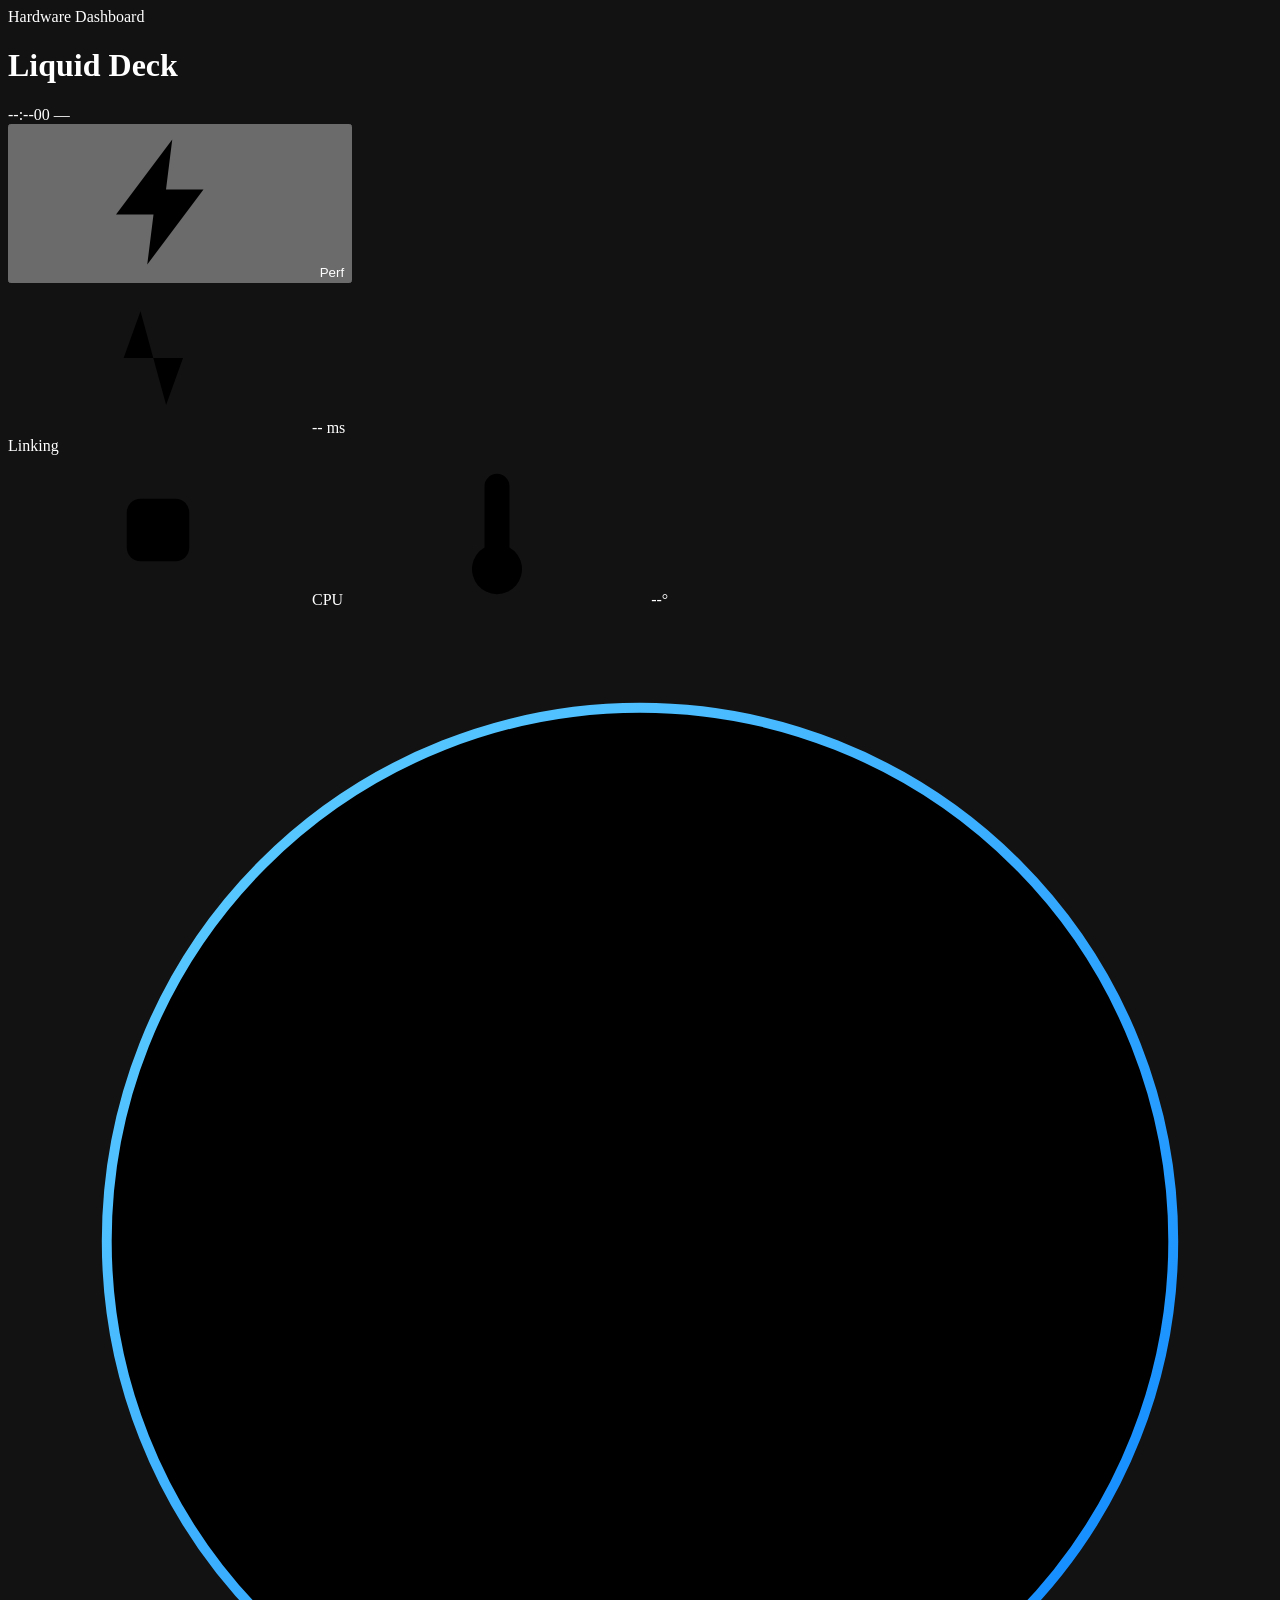
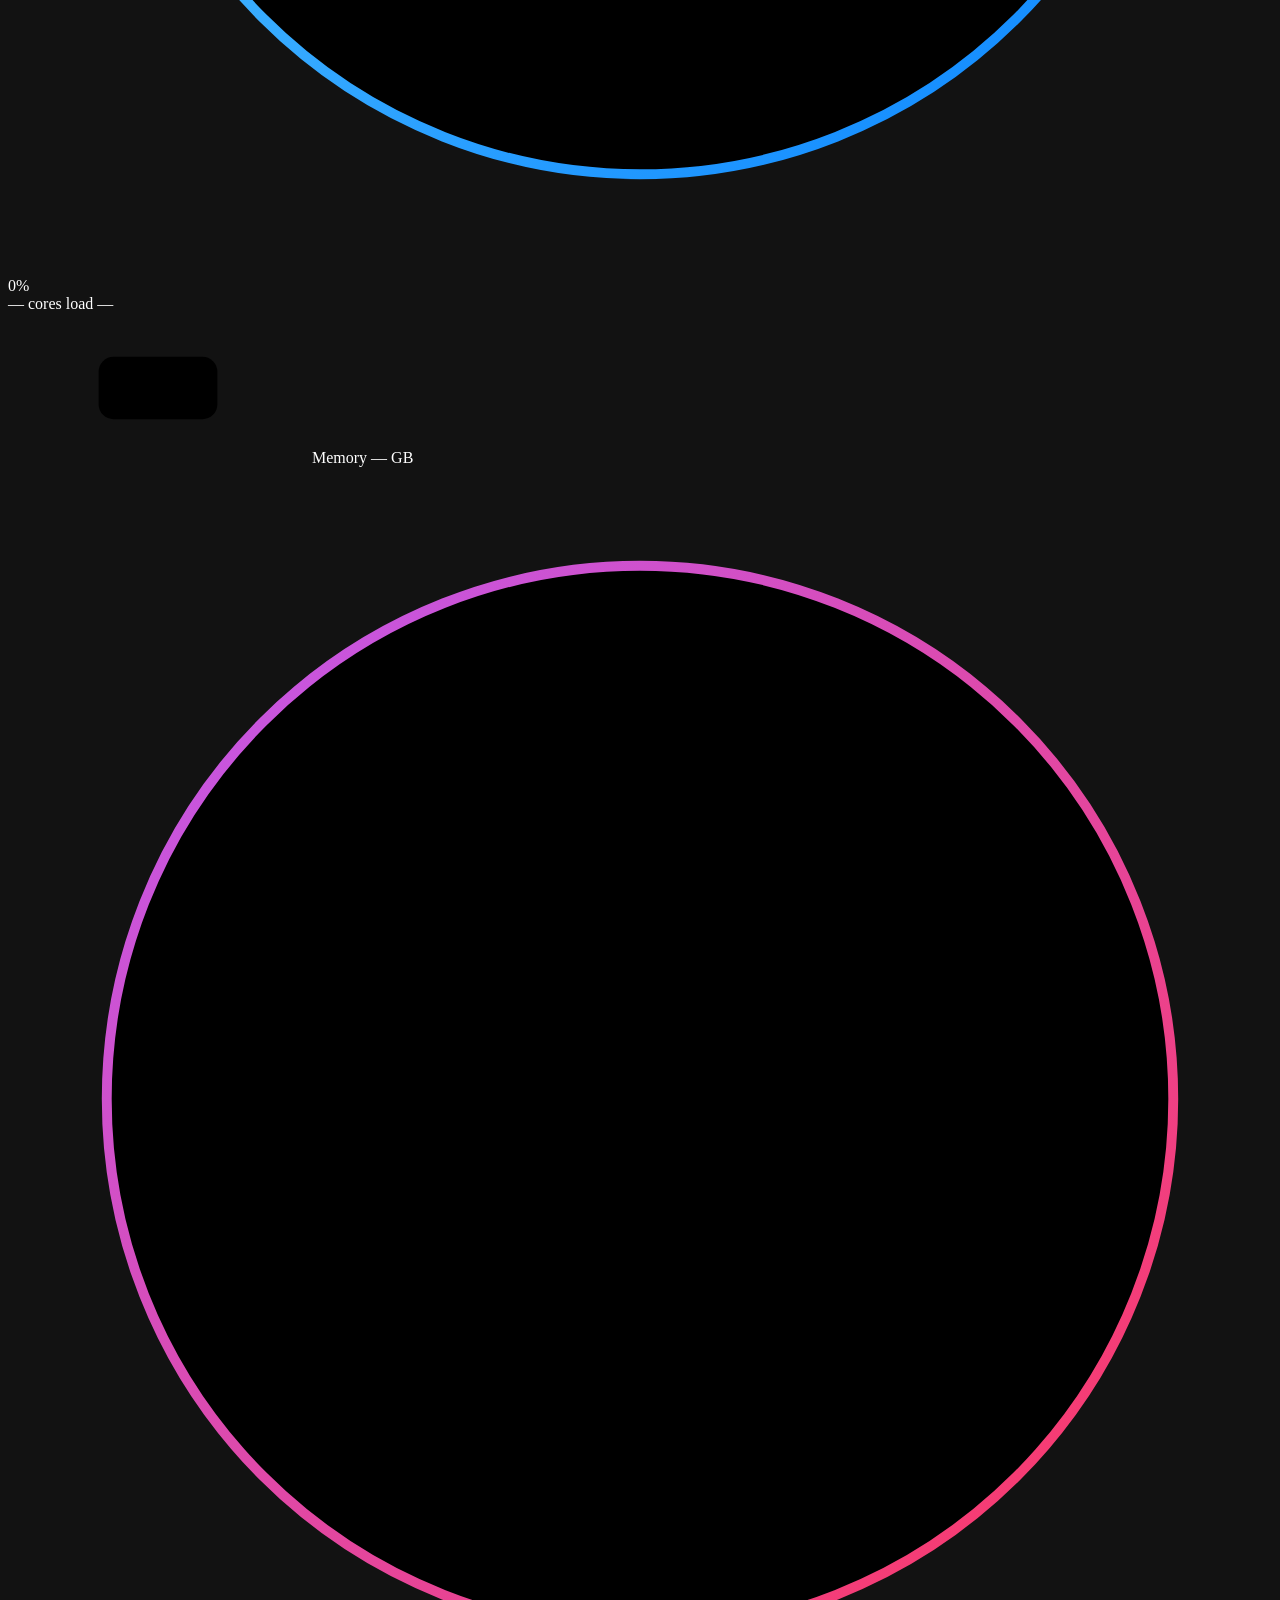
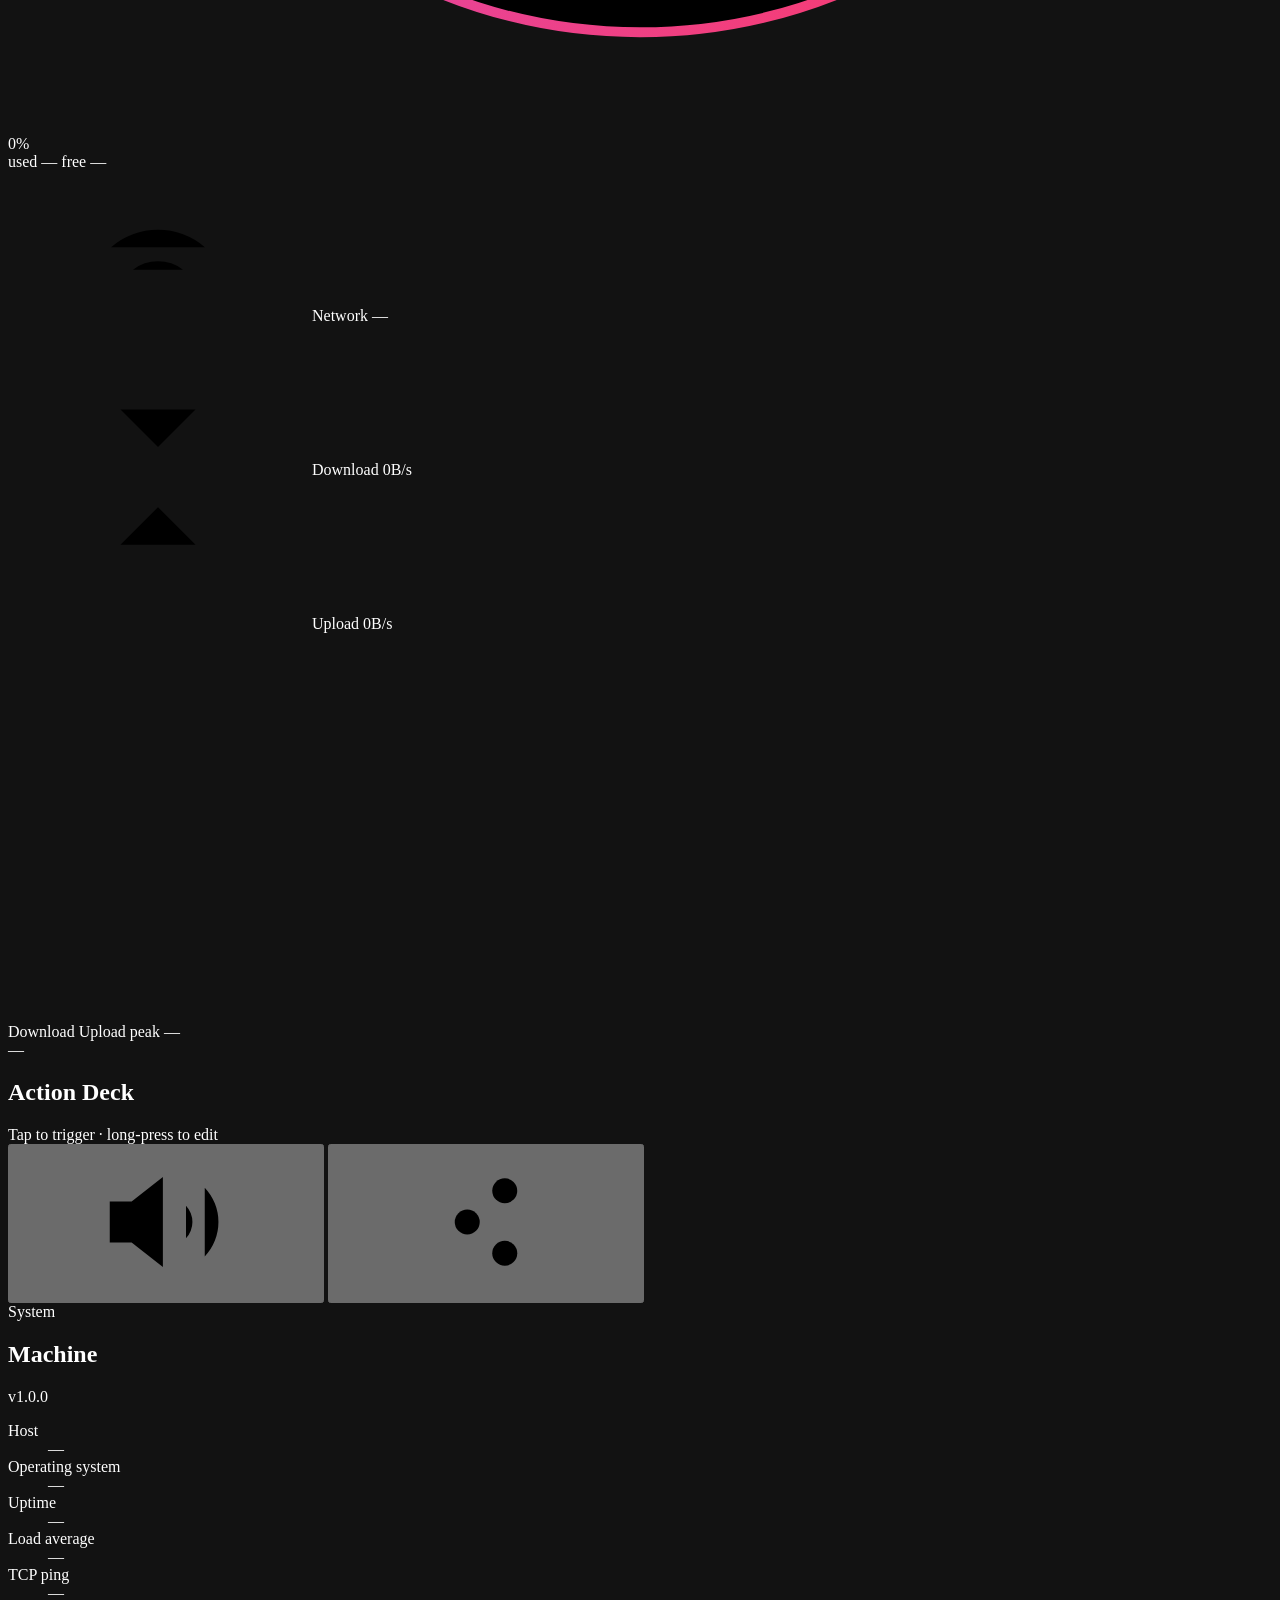
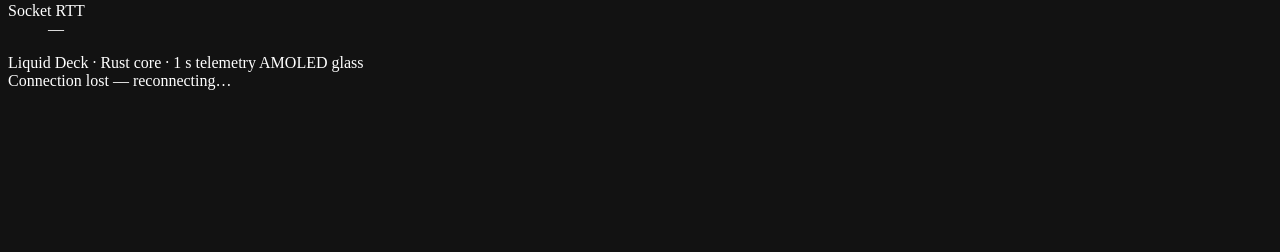
==== web/index.html @ 05895790 "perf: remove expensive backdrop blur and animations for 60fps AMOLED mode on Note 4" ====
<!doctype html>
<html lang="en" data-fx="perf">
<head>
  <meta charset="utf-8">
  <meta name="viewport" content="width=device-width, initial-scale=1, viewport-fit=cover, maximum-scale=1">
  <meta name="theme-color" content="#000000">
  <meta name="color-scheme" content="dark">
  <meta name="apple-mobile-web-app-capable" content="yes">
  <meta name="apple-mobile-web-app-status-bar-style" content="black-translucent">
  <meta name="mobile-web-app-capable" content="yes">
  <meta name="description" content="Liquid Deck — a live hardware dashboard and touch macro deck.">
  <title>Liquid Deck</title>
  <link rel="icon" href="/icon.svg" type="image/svg+xml">
  <link rel="apple-touch-icon" href="/icon-192.png">
  <link rel="manifest" href="/manifest.webmanifest">
  <link rel="stylesheet" href="/style.css">
</head>
<body>
  <div class="ambient" aria-hidden="true">
    <span class="orb orb-a"></span>
    <span class="orb orb-b"></span>
    <span class="orb orb-c"></span>
    <span class="orb orb-d"></span>
    <span class="noise"></span>
    <span class="vignette"></span>
  </div>

  <div class="app">
    <header class="topbar">
      <div class="brand">
        <span class="brand-mark" aria-hidden="true"><i></i><i></i><i></i><i></i></span>
        <span class="brand-copy">
          <span class="eyebrow" id="brandHost">Hardware Dashboard</span>
          <h1>Liquid Deck</h1>
        </span>
      </div>

      <div class="clock" aria-label="Local time">
        <span class="clock-time"><span id="clockTime">--:--</span><span class="clock-seconds" id="clockSeconds">00</span></span>
        <span class="clock-date" id="clockDate">—</span>
      </div>

      <div class="status-cluster">
        <button class="pill pill-btn" id="fxToggle" type="button" aria-pressed="true"
                aria-label="Performance mode" title="Performance mode — tap for Liquid Glass effects">
          <svg class="pill-icon" aria-hidden="true"><use href="#icon-bolt"></use></svg>
          <span class="pill-label">Perf</span>
        </button>
        <div class="pill ping-pill" id="pingPill" data-quality="unknown" title="TCP latency">
          <svg class="pill-icon" aria-hidden="true"><use href="#icon-activity"></use></svg>
          <span class="pill-value" id="pingValue">--</span>
          <span class="pill-unit">ms</span>
        </div>
        <div class="pill conn-pill" id="connPill" data-state="connecting">
          <span class="status-dot" aria-hidden="true"></span>
          <span id="connLabel">Linking</span>
        </div>
      </div>
    </header>

    <main>
      <section class="hero" aria-label="Live hardware metrics">
        <article class="card gauge-card" data-accent="cyan">
          <div class="card-head">
            <span class="card-label">
              <svg class="label-icon" aria-hidden="true"><use href="#icon-cpu"></use></svg>
              CPU
            </span>
            <span class="chip">
              <svg class="chip-icon" aria-hidden="true"><use href="#icon-thermometer"></use></svg>
              <span id="cpuTemp">--°</span>
            </span>
          </div>

          <div class="gauge">
            <svg class="ring" viewBox="0 0 128 128" role="img" aria-label="CPU usage">
              <defs>
                <linearGradient id="cpuGradient" x1="0" y1="0" x2="1" y2="1">
                  <stop offset="0" stop-color="#64d2ff"></stop>
                  <stop offset="1" stop-color="#0a84ff"></stop>
                </linearGradient>
              </defs>
              <circle class="ring-track" cx="64" cy="64" r="54"></circle>
              <circle class="ring-progress" id="cpuRing" cx="64" cy="64" r="54" stroke="url(#cpuGradient)"></circle>
            </svg>
            <span class="gauge-center">
              <span class="gauge-value" id="cpuValue">0</span><span class="gauge-unit">%</span>
            </span>
          </div>

          <div class="card-foot">
            <span id="cpuCores">— cores</span>
            <span class="foot-sep" aria-hidden="true"></span>
            <span id="cpuLoad">load —</span>
          </div>
        </article>

        <article class="card gauge-card" data-accent="violet">
          <div class="card-head">
            <span class="card-label">
              <svg class="label-icon" aria-hidden="true"><use href="#icon-memory"></use></svg>
              Memory
            </span>
            <span class="chip" id="ramTotalChip">— GB</span>
          </div>

          <div class="gauge">
            <svg class="ring" viewBox="0 0 128 128" role="img" aria-label="Memory usage">
              <defs>
                <linearGradient id="ramGradient" x1="0" y1="0" x2="1" y2="1">
                  <stop offset="0" stop-color="#bf5af2"></stop>
                  <stop offset="1" stop-color="#ff375f"></stop>
                </linearGradient>
              </defs>
              <circle class="ring-track" cx="64" cy="64" r="54"></circle>
              <circle class="ring-progress" id="ramRing" cx="64" cy="64" r="54" stroke="url(#ramGradient)"></circle>
            </svg>
            <span class="gauge-center">
              <span class="gauge-value" id="ramValue">0</span><span class="gauge-unit">%</span>
            </span>
          </div>

          <div class="card-foot">
            <span id="ramUsed">used —</span>
            <span class="foot-sep" aria-hidden="true"></span>
            <span id="ramFree">free —</span>
          </div>
        </article>

        <article class="card net-card">
          <div class="card-head">
            <span class="card-label">
              <svg class="label-icon" aria-hidden="true"><use href="#icon-wifi"></use></svg>
              Network
            </span>
            <span class="chip chip-mono" id="netIface">—</span>
          </div>

          <div class="net-grid">
            <div class="net-stat">
              <span class="net-head">
                <span class="net-arrow down" aria-hidden="true"><svg><use href="#icon-arrow-down"></use></svg></span>
                <span class="net-label">Download</span>
              </span>
              <span class="net-value"><span id="netDownValue">0</span><span class="net-unit" id="netDownUnit">B/s</span></span>
              <span class="meter"><i class="meter-fill down" id="netDownBar"></i></span>
            </div>

            <div class="net-stat">
              <span class="net-head">
                <span class="net-arrow up" aria-hidden="true"><svg><use href="#icon-arrow-up"></use></svg></span>
                <span class="net-label">Upload</span>
              </span>
              <span class="net-value"><span id="netUpValue">0</span><span class="net-unit" id="netUpUnit">B/s</span></span>
              <span class="meter"><i class="meter-fill up" id="netUpBar"></i></span>
            </div>
          </div>

          <div class="chart">
            <svg id="netChart" viewBox="0 0 360 110" preserveAspectRatio="none" aria-hidden="true">
              <defs>
                <linearGradient id="rxFill" x1="0" y1="0" x2="0" y2="1">
                  <stop offset="0" stop-color="#64d2ff" stop-opacity=".42"></stop>
                  <stop offset="1" stop-color="#64d2ff" stop-opacity="0"></stop>
                </linearGradient>
                <linearGradient id="txFill" x1="0" y1="0" x2="0" y2="1">
                  <stop offset="0" stop-color="#bf5af2" stop-opacity=".36"></stop>
                  <stop offset="1" stop-color="#bf5af2" stop-opacity="0"></stop>
                </linearGradient>
              </defs>
              <path class="area down" id="rxArea" fill="url(#rxFill)"></path>
              <path class="area up" id="txArea" fill="url(#txFill)"></path>
              <path class="line down" id="rxLine"></path>
              <path class="line up" id="txLine"></path>
            </svg>
            <div class="chart-legend">
              <span class="legend down"><i aria-hidden="true"></i>Download</span>
              <span class="legend up"><i aria-hidden="true"></i>Upload</span>
              <span class="chart-peak" id="netPeak">peak —</span>
            </div>
          </div>

          <div class="card-foot">
            <span id="netTotal">—</span>
          </div>
        </article>
      </section>

      <section class="deck-section" aria-labelledby="deckTitle">
        <div class="section-head">
          <h2 id="deckTitle">Action Deck</h2>
          <span class="section-note" id="deckNote">Tap to trigger · long-press to edit</span>
        </div>

        <div class="board-bar">
          <div class="board-tabs" id="boardTabs" role="tablist" aria-label="Boards"></div>
          <div class="board-tools">
            <button class="icon-btn" id="audioBtn" type="button" aria-label="Audio mixer" title="Audio mixer">
              <svg aria-hidden="true"><use href="#icon-speaker"></use></svg>
            </button>
            <button class="icon-btn" id="editBtn" type="button" aria-label="Customize deck" title="Customize deck">
              <svg aria-hidden="true"><use href="#icon-sliders"></use></svg>
            </button>
          </div>
        </div>

        <div class="deck" id="deck" role="tabpanel" aria-label="Action buttons"></div>
      </section>

      <section class="card system-card" aria-labelledby="systemTitle">
        <div class="system-head">
          <div>
            <span class="eyebrow">System</span>
            <h2 id="systemTitle">Machine</h2>
          </div>
          <span class="chip chip-mono" id="deckVersion">v1.0.0</span>
        </div>

        <dl class="system-grid">
          <div><dt>Host</dt><dd id="sysHost">—</dd></div>
          <div><dt>Operating system</dt><dd id="sysOs">—</dd></div>
          <div><dt>Uptime</dt><dd id="sysUptime">—</dd></div>
          <div><dt>Load average</dt><dd id="sysLoad">—</dd></div>
          <div><dt>TCP ping</dt><dd id="sysPing">—</dd></div>
          <div><dt>Socket RTT</dt><dd id="sysRtt">—</dd></div>
        </dl>
      </section>
    </main>

    <footer>
      <span>Liquid Deck · Rust core · 1 s telemetry</span>
      <span class="footer-live"><i aria-hidden="true"></i>AMOLED glass</span>
    </footer>
  </div>

  <div class="reconnect-banner" id="reconnectBanner" role="status">
    <span class="spinner" aria-hidden="true"></span>
    <span id="reconnectText">Connection lost — reconnecting…</span>
  </div>

  <div class="toast-stack" id="toasts" aria-live="polite" aria-atomic="false"></div>

  <div class="sheet" id="editorSheet" hidden>
    <div class="sheet-backdrop" data-close="editor" aria-hidden="true"></div>
    <section class="sheet-panel editor-panel" role="dialog" aria-modal="true" aria-labelledby="editorTitle">
      <header class="sheet-head">
        <div class="sheet-title">
          <span class="eyebrow">Deck configuration</span>
          <h2 id="editorTitle">Customize</h2>
        </div>
        <div class="sheet-head-actions">
          <span class="save-badge" id="dirtyBadge" hidden>Unsaved</span>
          <button class="icon-btn" id="editorClose" type="button" aria-label="Close editor">
            <svg aria-hidden="true"><use href="#icon-close"></use></svg>
          </button>
        </div>
      </header>

      <nav class="sheet-tabs" id="editorTabs" aria-label="Editor sections">
        <button type="button" data-editor-tab="boards">Boards</button>
        <button type="button" data-editor-tab="buttons">Buttons</button>
        <button type="button" data-editor-tab="integrations">Integrations</button>
        <button type="button" data-editor-tab="json">JSON</button>
      </nav>

      <div class="sheet-body" id="editorBody"></div>

      <footer class="sheet-foot">
        <button class="btn btn-danger-ghost" type="button" id="editorReset">Reset deck</button>
        <span class="sheet-foot-spacer"></span>
        <button class="btn btn-ghost" type="button" id="editorCancel">Cancel</button>
        <button class="btn btn-primary" type="button" id="editorSave">Save deck</button>
      </footer>
    </section>
  </div>

  <div class="sheet" id="audioSheet" hidden>
    <div class="sheet-backdrop" data-close="audio" aria-hidden="true"></div>
    <section class="sheet-panel audio-panel" role="dialog" aria-modal="true" aria-labelledby="audioTitle">
      <header class="sheet-head">
        <div class="sheet-title">
          <span class="eyebrow">System audio</span>
          <h2 id="audioTitle">Mixer</h2>
        </div>
        <div class="sheet-head-actions">
          <button class="icon-btn" id="audioRefresh" type="button" aria-label="Refresh audio devices">
            <svg aria-hidden="true"><use href="#icon-refresh"></use></svg>
          </button>
          <button class="icon-btn" id="audioClose" type="button" aria-label="Close mixer">
            <svg aria-hidden="true"><use href="#icon-close"></use></svg>
          </button>
        </div>
      </header>
      <div class="sheet-body" id="audioBody"></div>
    </section>
  </div>

  <div class="lock" id="lock" hidden>
    <form class="lock-panel" id="lockForm">
      <span class="lock-mark" aria-hidden="true"><svg><use href="#icon-lock"></use></svg></span>
      <h2>Deck locked</h2>
      <p>Enter the access token printed by the Liquid Deck server.</p>
      <label class="sr-only" for="tokenInput">Access token</label>
      <input id="tokenInput" name="token" type="password" placeholder="Access token"
             autocomplete="current-password" spellcheck="false" autocapitalize="off">
      <button class="lock-submit" type="submit">Unlock deck</button>
      <p class="lock-error" id="lockError" role="alert" hidden></p>
    </form>
  </div>

  <svg class="sprite" aria-hidden="true" focusable="false" xmlns="http://www.w3.org/2000/svg">
    <symbol id="icon-cpu" viewBox="0 0 24 24">
      <rect x="7" y="7" width="10" height="10" rx="2.2"></rect>
      <path d="M9 2.5v3M15 2.5v3M9 18.5v3M15 18.5v3M2.5 9h3M2.5 15h3M18.5 9h3M18.5 15h3"></path>
    </symbol>
    <symbol id="icon-memory" viewBox="0 0 24 24">
      <rect x="2.5" y="7" width="19" height="10" rx="2.4"></rect>
      <path d="M7 10.5v3M11 10.5v3M15 10.5v3M19 10.5v3M7 17v3M12 17v3M17 17v3"></path>
    </symbol>
    <symbol id="icon-thermometer" viewBox="0 0 24 24">
      <path d="M14 14.8V5a2 2 0 1 0-4 0v9.8a4 4 0 1 0 4 0Z"></path>
      <path d="M12 9v6.2"></path>
    </symbol>
    <symbol id="icon-arrow-down" viewBox="0 0 24 24"><path d="M12 4v15M6 13.5l6 6 6-6"></path></symbol>
    <symbol id="icon-arrow-up" viewBox="0 0 24 24"><path d="M12 20V5M6 10.5l6-6 6 6"></path></symbol>
    <symbol id="icon-activity" viewBox="0 0 24 24"><path d="M2.5 12h4l2.7-7.5 4.1 15 2.7-7.5h5.5"></path></symbol>
    <symbol id="icon-wifi" viewBox="0 0 24 24">
      <path d="M4.5 12.2a11.5 11.5 0 0 1 15 0M8 15.8a6.5 6.5 0 0 1 8 0M12 19.8h.01"></path>
    </symbol>
    <symbol id="icon-mic-off" viewBox="0 0 24 24">
      <path d="M9 9v3a3 3 0 0 0 4.6 2.6M15 9.3V5a3 3 0 0 0-5.7-1.3"></path>
      <path d="M17.5 16.9A7 7 0 0 1 5 12v-2M12 19v3M8.5 22h7M2.5 2.5l19 19"></path>
    </symbol>
    <symbol id="icon-headphones-off" viewBox="0 0 24 24">
      <path d="M3.5 14h2.8a2 2 0 0 1 2 2v3a2 2 0 0 1-2 2H5.5a2 2 0 0 1-2-2v-7a8.5 8.5 0 0 1 17 0v7a2 2 0 0 1-2 2h-.8a2 2 0 0 1-2-2v-3a2 2 0 0 1 2-2h2.8"></path>
      <path d="M2.5 2.5l19 19"></path>
    </symbol>
    <symbol id="icon-play" viewBox="0 0 24 24"><path d="M7.5 4.2v15.6L20 12 7.5 4.2Z" fill="currentColor" stroke="none"></path></symbol>
    <symbol id="icon-pause" viewBox="0 0 24 24">
      <rect x="6" y="4" width="4.2" height="16" rx="1.4" fill="currentColor" stroke="none"></rect>
      <rect x="13.8" y="4" width="4.2" height="16" rx="1.4" fill="currentColor" stroke="none"></rect>
    </symbol>
    <symbol id="icon-next" viewBox="0 0 24 24">
      <path d="M5 4.5v15L15 12 5 4.5Z" fill="currentColor" stroke="none"></path>
      <path d="M19 4v16"></path>
    </symbol>
    <symbol id="icon-volume-down" viewBox="0 0 24 24">
      <path d="M11.5 4.8 6.5 8.7H3v6.6h3.5l5 3.9V4.8Z"></path>
      <path d="M15.2 9.4a3.8 3.8 0 0 1 0 5.2"></path>
    </symbol>
    <symbol id="icon-volume-up" viewBox="0 0 24 24">
      <path d="M11.5 4.8 6.5 8.7H3v6.6h3.5l5 3.9V4.8Z"></path>
      <path d="M15.2 9.4a3.8 3.8 0 0 1 0 5.2M18.2 6.5a8 8 0 0 1 0 11"></path>
    </symbol>
    <symbol id="icon-terminal" viewBox="0 0 24 24">
      <rect x="3" y="4" width="18" height="16" rx="3"></rect>
      <path d="m7 9 3 3-3 3M13 15.2h4"></path>
    </symbol>
    <symbol id="icon-gamepad" viewBox="0 0 24 24">
      <path d="M6.2 7.5h11.6a4 4 0 0 1 3.8 5.3l-1.2 3.8a3.2 3.2 0 0 1-5.4 1.2l-1.4-1.6H9.4L8 17.8a3.2 3.2 0 0 1-5.4-1.2l-1.2-3.8a4 4 0 0 1 3.8-5.3Z"></path>
      <path d="M8 10.3v3M6.5 11.8h3M15.6 11.2h.01M18 13h.01"></path>
    </symbol>
    <symbol id="icon-mic" viewBox="0 0 24 24">
      <rect x="9" y="2.5" width="6" height="11" rx="3"></rect>
      <path d="M5.5 11.5V12a6.5 6.5 0 0 0 13 0v-.5M12 18.5V22M8.5 22h7"></path>
    </symbol>
    <symbol id="icon-headphones" viewBox="0 0 24 24">
      <path d="M3.5 14h2.8a2 2 0 0 1 2 2v3a2 2 0 0 1-2 2H5.5a2 2 0 0 1-2-2v-7a8.5 8.5 0 0 1 17 0v7a2 2 0 0 1-2 2h-.8a2 2 0 0 1-2-2v-3a2 2 0 0 1 2-2h2.8"></path>
    </symbol>
    <symbol id="icon-volume-x" viewBox="0 0 24 24">
      <path d="M11.5 4.8 6.5 8.7H3v6.6h3.5l5 3.9V4.8Z"></path>
      <path d="m16 9.5 5 5M21 9.5l-5 5"></path>
    </symbol>
    <symbol id="icon-speaker" viewBox="0 0 24 24">
      <path d="M11.5 4.8 6.5 8.7H3v6.6h3.5l5 3.9V4.8Z"></path>
      <path d="M15.2 9.4a3.8 3.8 0 0 1 0 5.2M18.2 6.5a8 8 0 0 1 0 11"></path>
    </symbol>
    <symbol id="icon-record" viewBox="0 0 24 24">
      <circle cx="12" cy="12" r="7.5"></circle>
      <circle cx="12" cy="12" r="3.2" fill="currentColor" stroke="none"></circle>
    </symbol>
    <symbol id="icon-stream" viewBox="0 0 24 24">
      <circle cx="12" cy="12" r="2.4"></circle>
      <path d="M7.4 7.4a6.5 6.5 0 0 0 0 9.2M16.6 7.4a6.5 6.5 0 0 1 0 9.2M4.2 4.2a11 11 0 0 0 0 15.6M19.8 4.2a11 11 0 0 1 0 15.6"></path>
    </symbol>
    <symbol id="icon-camera" viewBox="0 0 24 24">
      <rect x="3" y="6.5" width="13" height="11" rx="3"></rect>
      <path d="m16 11 5-3v8l-5-3"></path>
    </symbol>
    <symbol id="icon-folder" viewBox="0 0 24 24">
      <path d="M3 7.5A2.5 2.5 0 0 1 5.5 5H9l2 2.5h7.5A2.5 2.5 0 0 1 21 10v7.5A2.5 2.5 0 0 1 18.5 20h-13A2.5 2.5 0 0 1 3 17.5Z"></path>
    </symbol>
    <symbol id="icon-globe" viewBox="0 0 24 24">
      <circle cx="12" cy="12" r="8.5"></circle>
      <path d="M3.8 9.5h16.4M3.8 14.5h16.4M12 3.5c2.4 2.4 3.5 5.3 3.5 8.5S14.4 18.1 12 20.5C9.6 18.1 8.5 15.2 8.5 12S9.6 5.9 12 3.5Z"></path>
    </symbol>
    <symbol id="icon-chat" viewBox="0 0 24 24">
      <path d="M20.5 11.5a8 8 0 0 1-8.2 8 9 9 0 0 1-3.6-.7L4 20.5l1.6-4.4a8 8 0 1 1 14.9-4.6Z"></path>
      <path d="M8.5 11.5h.01M12 11.5h.01M15.5 11.5h.01"></path>
    </symbol>
    <symbol id="icon-music" viewBox="0 0 24 24">
      <path d="M9 18V5.5l10-2v12"></path>
      <circle cx="6.5" cy="18" r="2.5"></circle>
      <circle cx="16.5" cy="15.5" r="2.5"></circle>
    </symbol>
    <symbol id="icon-previous" viewBox="0 0 24 24">
      <path d="M19 4.5v15L9 12l10-7.5Z" fill="currentColor" stroke="none"></path>
      <path d="M5 4v16"></path>
    </symbol>
    <symbol id="icon-code" viewBox="0 0 24 24">
      <path d="m8 8-4 4 4 4M16 8l4 4-4 4M13.5 5l-3 14"></path>
    </symbol>
    <symbol id="icon-grid" viewBox="0 0 24 24">
      <rect x="3.5" y="3.5" width="7" height="7" rx="2"></rect>
      <rect x="13.5" y="3.5" width="7" height="7" rx="2"></rect>
      <rect x="3.5" y="13.5" width="7" height="7" rx="2"></rect>
      <rect x="13.5" y="13.5" width="7" height="7" rx="2"></rect>
    </symbol>
    <symbol id="icon-sliders" viewBox="0 0 24 24">
      <path d="M4 7h9M17 7h3M4 12h3M11 12h9M4 17h9M17 17h3"></path>
      <circle cx="15" cy="7" r="2"></circle>
      <circle cx="9" cy="12" r="2"></circle>
      <circle cx="15" cy="17" r="2"></circle>
    </symbol>
    <symbol id="icon-settings" viewBox="0 0 24 24">
      <circle cx="12" cy="12" r="3.2"></circle>
      <path d="M12 2.8v3M12 18.2v3M4.5 7.2l2.6 1.5M16.9 15.3l2.6 1.5M4.5 16.8l2.6-1.5M16.9 8.7l2.6-1.5"></path>
    </symbol>
    <symbol id="icon-sound" viewBox="0 0 24 24">
      <path d="M3 12h2.2l1.8-5.5 2.7 11 2.3-8 1.7 2.5H21"></path>
    </symbol>
    <symbol id="icon-obs" viewBox="0 0 24 24">
      <rect x="3" y="5.5" width="13.5" height="13" rx="3.2"></rect>
      <path d="m16.5 10.5 4.5-2.5v8l-4.5-2.5M8 9.5h4"></path>
    </symbol>
    <symbol id="icon-github" viewBox="0 0 24 24">
      <path d="M9.5 20c-4.5 1.5-4.5-2.6-6.5-3.1m13 6v-4.2c0-1.2.1-1.7-.6-2.4 3.2-.4 6.3-1.6 6.3-6.9a5.4 5.4 0 0 0-1.5-3.8 5 5 0 0 0-.1-3.8s-1.2-.4-4 1.5a13.8 13.8 0 0 0-7.2 0C6.1 1.4 4.9 1.8 4.9 1.8a5 5 0 0 0-.1 3.8A5.4 5.4 0 0 0 3.3 9.4c0 5.3 3.1 6.5 6.3 6.9-.5.5-.6 1.2-.6 2.4V22"></path>
    </symbol>
    <symbol id="icon-book" viewBox="0 0 24 24">
      <path d="M4 5.5A2.5 2.5 0 0 1 6.5 3H20v18H6.5A2.5 2.5 0 0 1 4 18.5Z"></path>
      <path d="M4 17h16M8 7h8M8 10.5h6"></path>
    </symbol>
    <symbol id="icon-arrow-left" viewBox="0 0 24 24"><path d="M19 12H5M11 6l-6 6 6 6"></path></symbol>
    <symbol id="icon-plus" viewBox="0 0 24 24"><path d="M12 5v14M5 12h14"></path></symbol>
    <symbol id="icon-trash" viewBox="0 0 24 24">
      <path d="M4 6.5h16M9.5 6.5V4h5v2.5M6.5 6.5l.9 14h9.2l.9-14M10 10.5v6M14 10.5v6"></path>
    </symbol>
    <symbol id="icon-edit" viewBox="0 0 24 24">
      <path d="M4 20h4.5L20 8.5a2.1 2.1 0 0 0-3-3L5.5 17 4 20Z"></path>
      <path d="m14.5 7 3 3"></path>
    </symbol>
    <symbol id="icon-copy" viewBox="0 0 24 24">
      <rect x="8.5" y="8.5" width="12" height="12" rx="3"></rect>
      <path d="M15.5 8.5v-2a3 3 0 0 0-3-3h-6a3 3 0 0 0-3 3v6a3 3 0 0 0 3 3h2"></path>
    </symbol>
    <symbol id="icon-refresh" viewBox="0 0 24 24">
      <path d="M20 11.5a8 8 0 1 0-.8 4.5M20 5v6.5h-6.5"></path>
    </symbol>
    <symbol id="icon-play-circle" viewBox="0 0 24 24">
      <circle cx="12" cy="12" r="8.5"></circle>
      <path d="M10 8.5v7l6-3.5-6-3.5Z" fill="currentColor" stroke="none"></path>
    </symbol>
    <symbol id="icon-lock" viewBox="0 0 24 24">
      <rect x="4" y="10" width="16" height="11" rx="3"></rect>
      <path d="M8 10V7a4 4 0 0 1 8 0v3M12 15v2"></path>
    </symbol>
    <symbol id="icon-bolt" viewBox="0 0 24 24"><path d="M13 2 4 14h6l-1 8 9-12h-6l1-8Z"></path></symbol>
    <symbol id="icon-check" viewBox="0 0 24 24"><path d="m4 12.5 5 5L20 6.5"></path></symbol>
    <symbol id="icon-alert" viewBox="0 0 24 24">
      <path d="M12 3 2.5 20.5h19L12 3Z"></path>
      <path d="M12 9v5M12 17.5h.01"></path>
    </symbol>
    <symbol id="icon-close" viewBox="0 0 24 24"><path d="m5 5 14 14M19 5 5 19"></path></symbol>
  </svg>

  <script src="/app.js" defer></script>
</body>
</html>
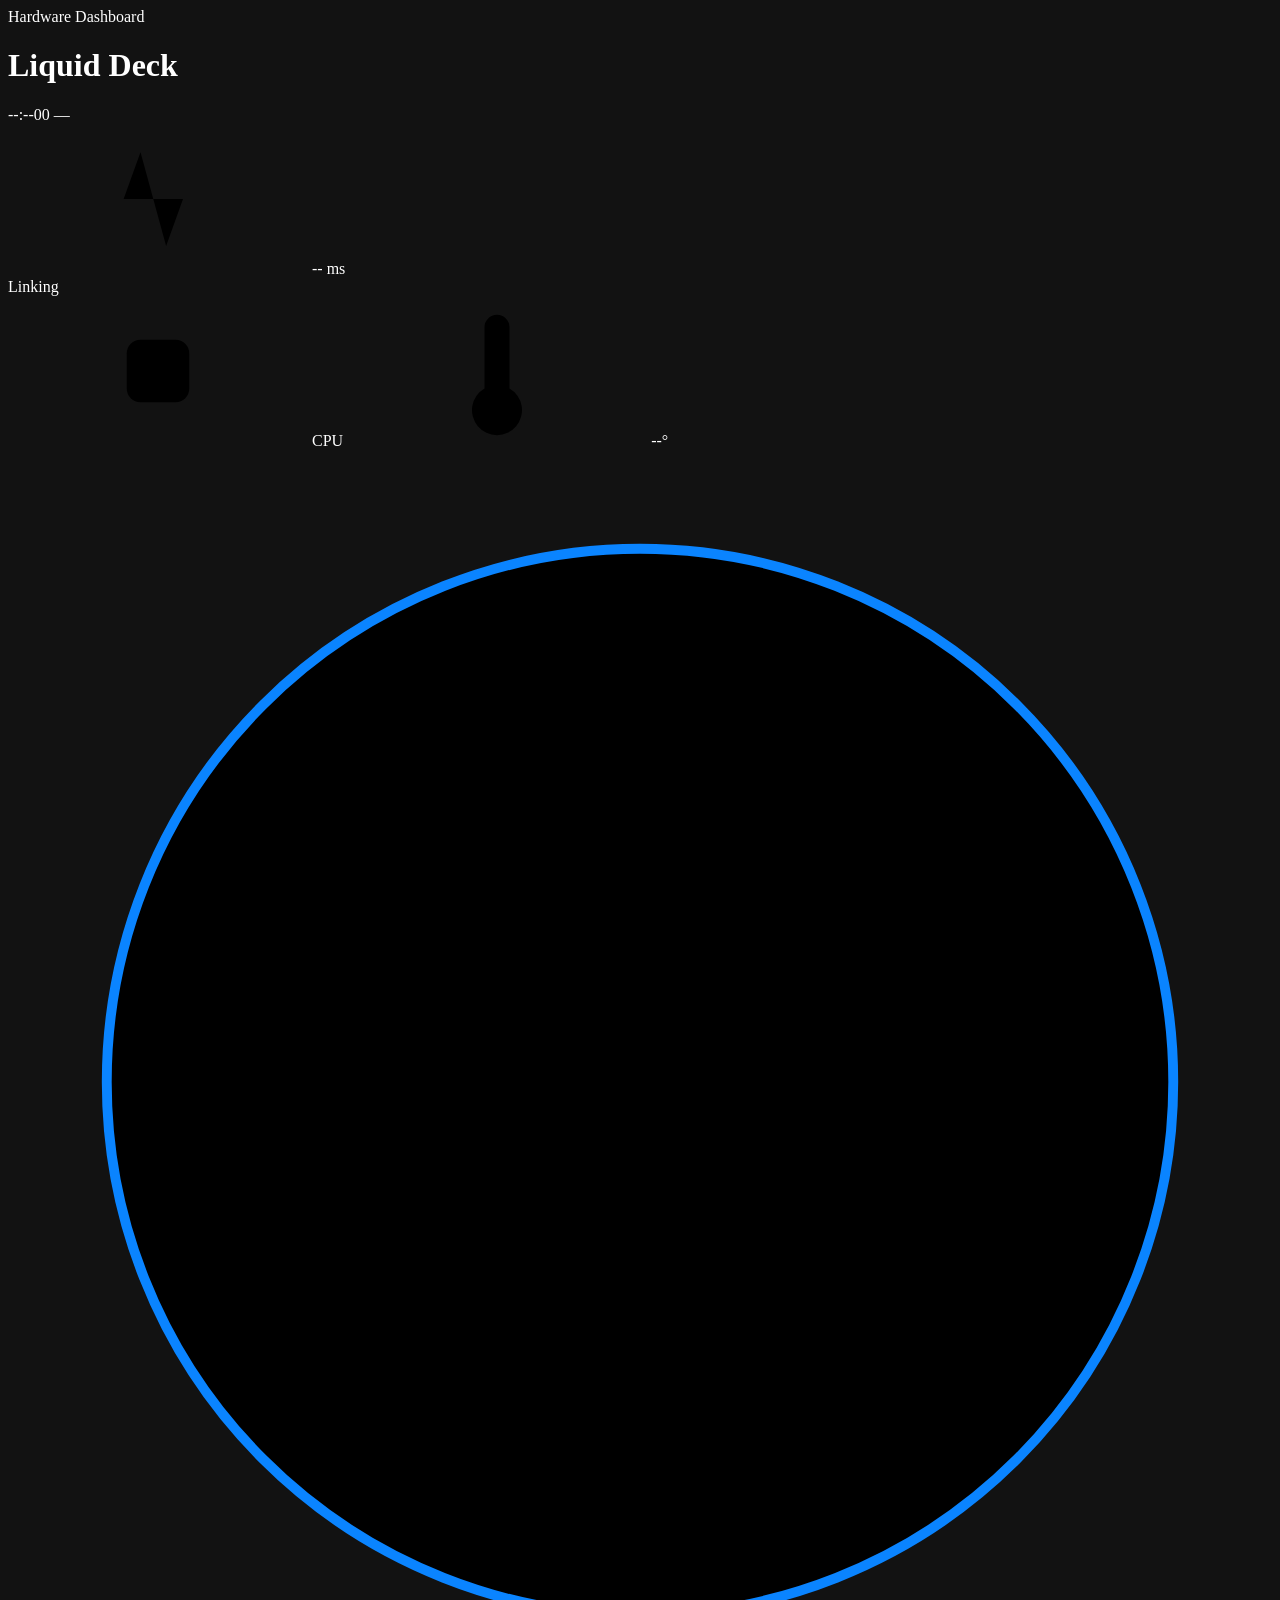
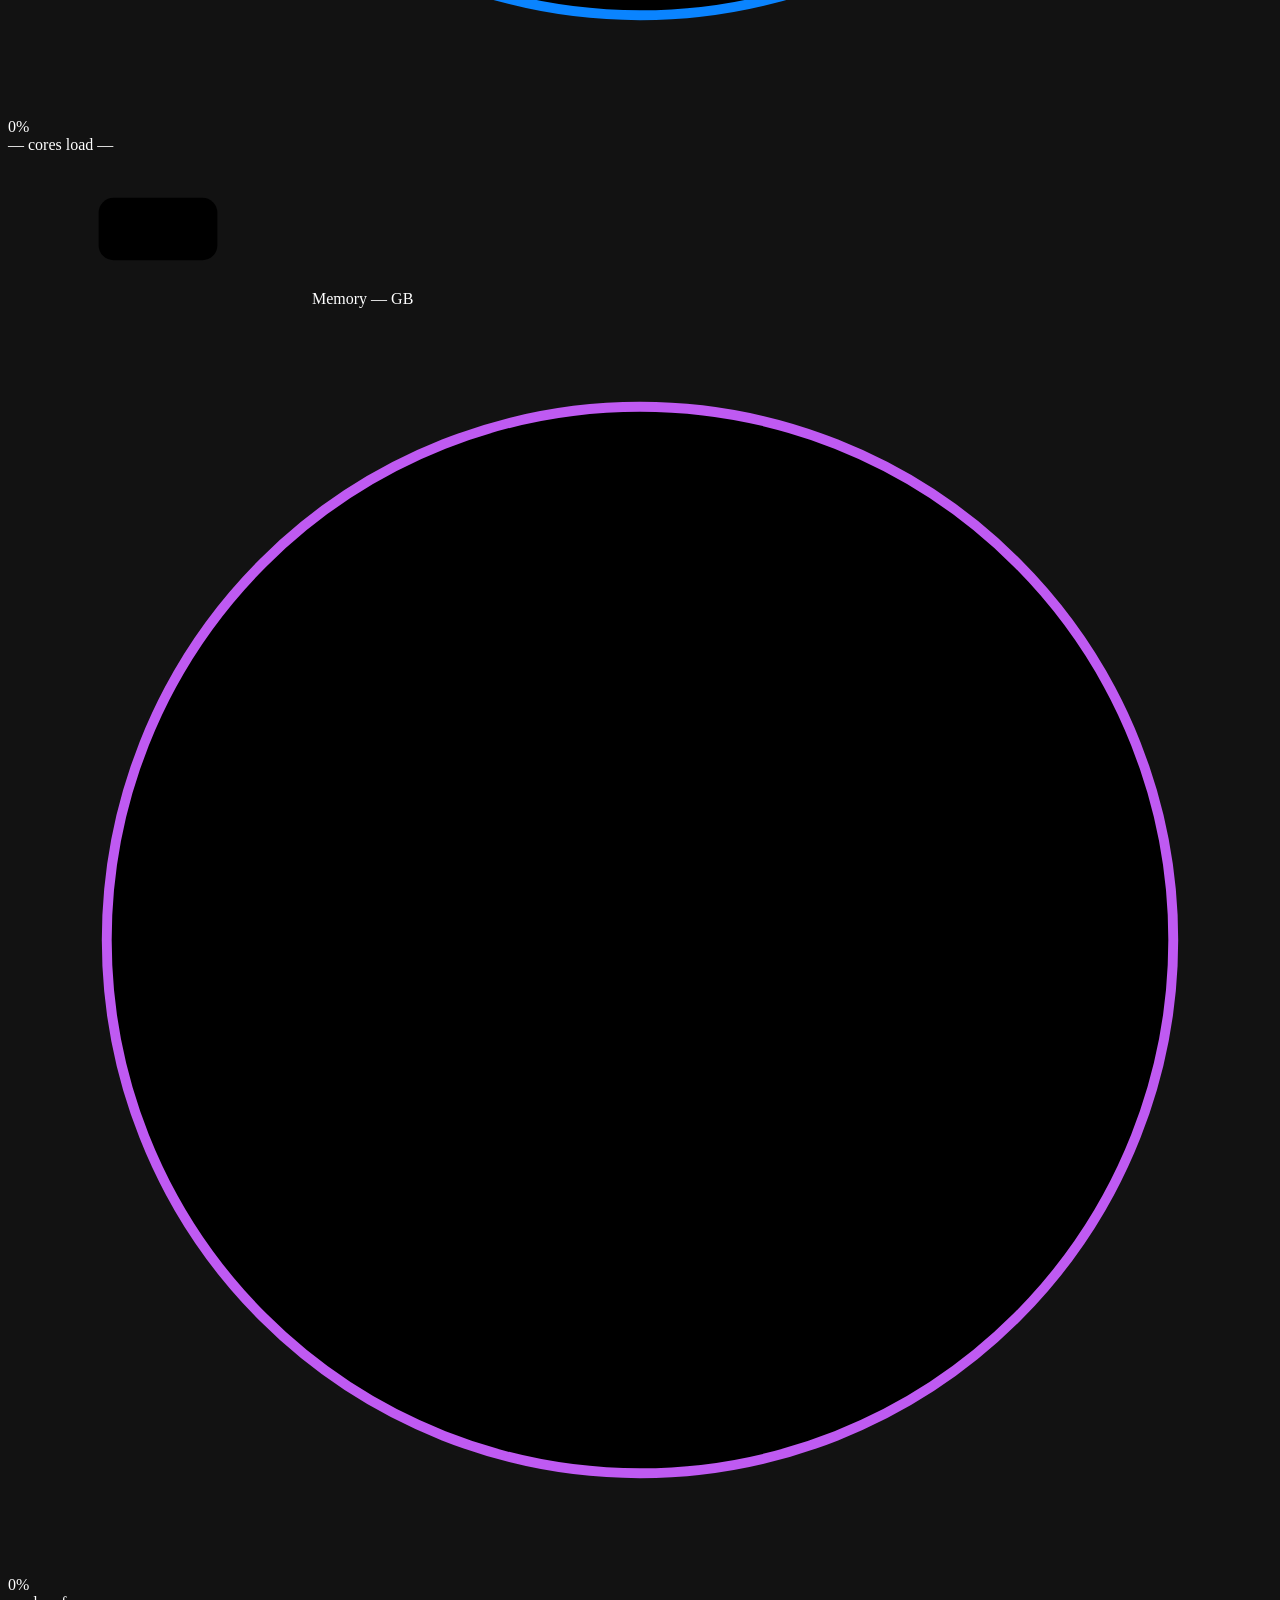
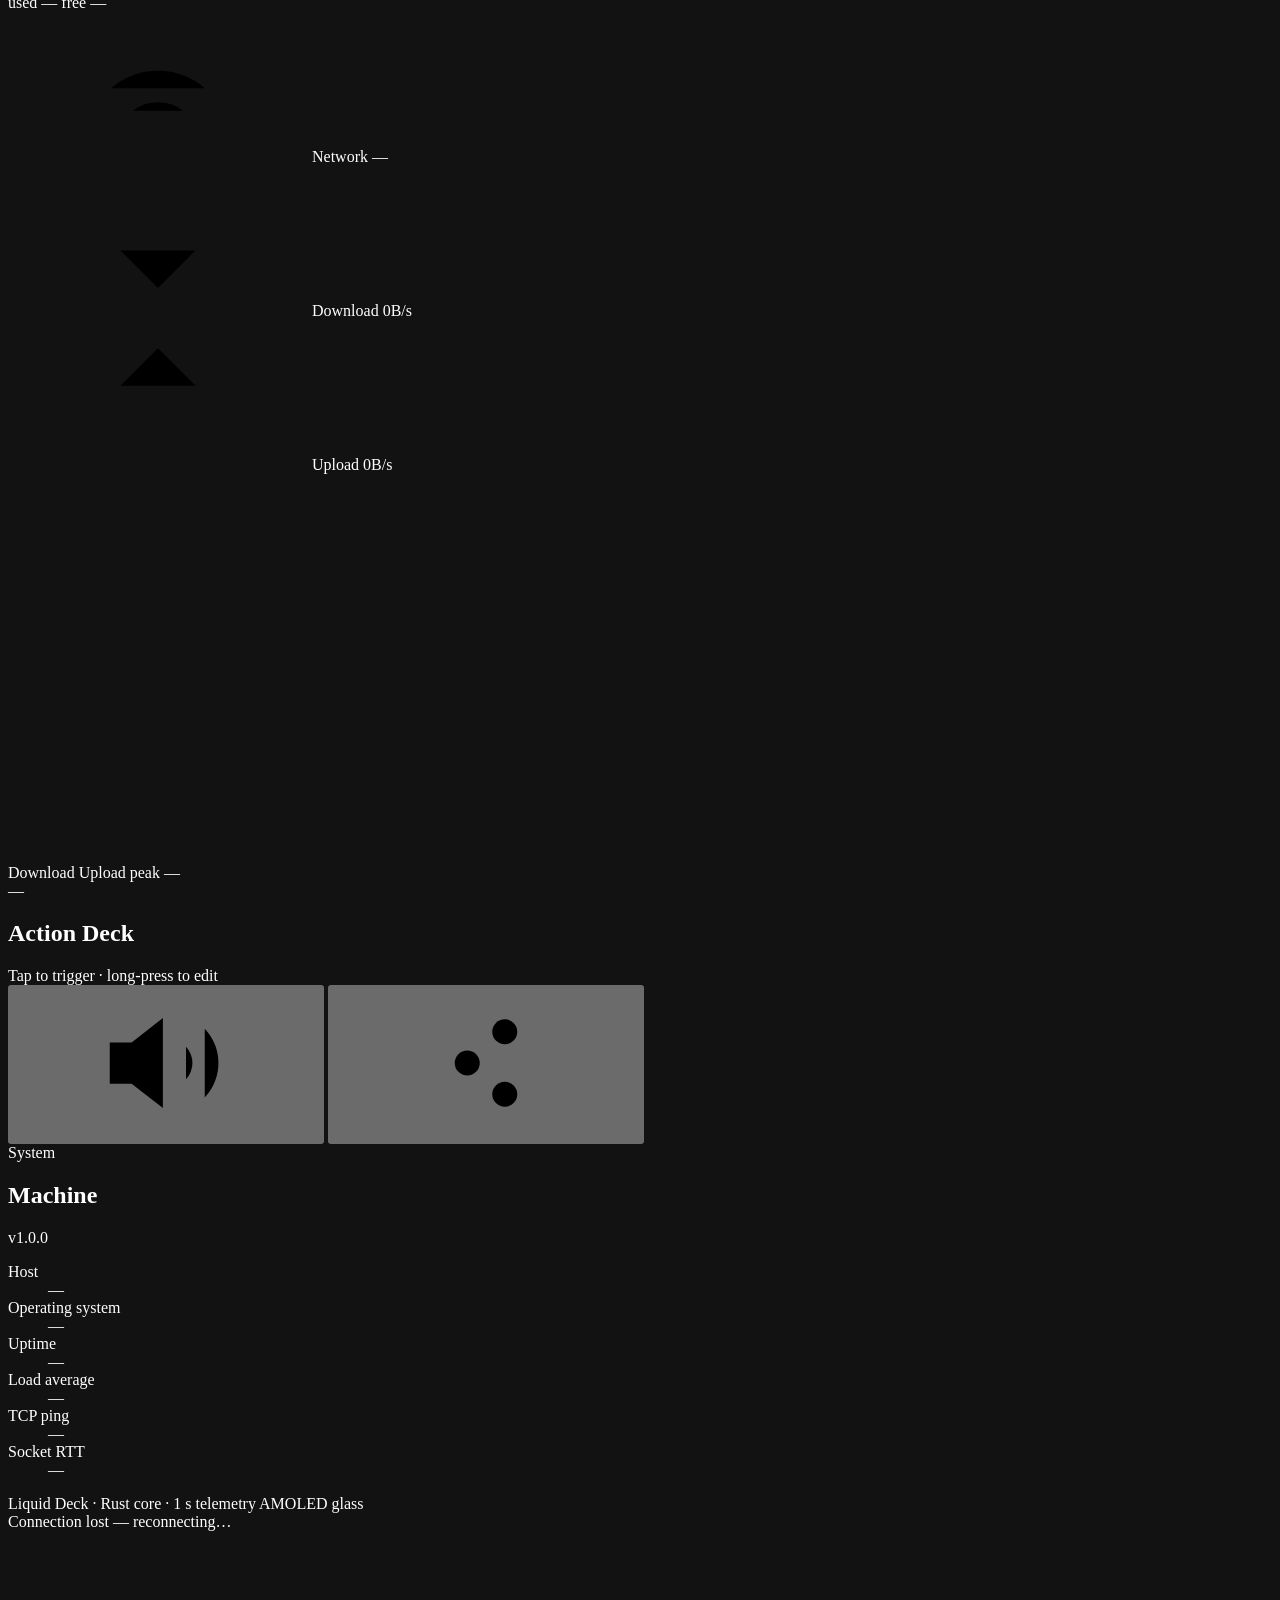
==== commit 816dc470: "perf: complete ultra-low-power flat AMOLED overhaul with zero gradients and 2s sampling" ====
--- a/web/index.html
+++ b/web/index.html
@@ -1,5 +1,5 @@
 <!doctype html>
-<html lang="en" data-fx="perf">
+<html lang="en">
 <head>
   <meta charset="utf-8">
   <meta name="viewport" content="width=device-width, initial-scale=1, viewport-fit=cover, maximum-scale=1">
@@ -16,15 +16,6 @@
   <link rel="stylesheet" href="/style.css">
 </head>
 <body>
-  <div class="ambient" aria-hidden="true">
-    <span class="orb orb-a"></span>
-    <span class="orb orb-b"></span>
-    <span class="orb orb-c"></span>
-    <span class="orb orb-d"></span>
-    <span class="noise"></span>
-    <span class="vignette"></span>
-  </div>
-
   <div class="app">
     <header class="topbar">
       <div class="brand">
@@ -41,11 +32,6 @@
       </div>
 
       <div class="status-cluster">
-        <button class="pill pill-btn" id="fxToggle" type="button" aria-pressed="true"
-                aria-label="Performance mode" title="Performance mode — tap for Liquid Glass effects">
-          <svg class="pill-icon" aria-hidden="true"><use href="#icon-bolt"></use></svg>
-          <span class="pill-label">Perf</span>
-        </button>
         <div class="pill ping-pill" id="pingPill" data-quality="unknown" title="TCP latency">
           <svg class="pill-icon" aria-hidden="true"><use href="#icon-activity"></use></svg>
           <span class="pill-value" id="pingValue">--</span>
@@ -74,14 +60,8 @@
 
           <div class="gauge">
             <svg class="ring" viewBox="0 0 128 128" role="img" aria-label="CPU usage">
-              <defs>
-                <linearGradient id="cpuGradient" x1="0" y1="0" x2="1" y2="1">
-                  <stop offset="0" stop-color="#64d2ff"></stop>
-                  <stop offset="1" stop-color="#0a84ff"></stop>
-                </linearGradient>
-              </defs>
               <circle class="ring-track" cx="64" cy="64" r="54"></circle>
-              <circle class="ring-progress" id="cpuRing" cx="64" cy="64" r="54" stroke="url(#cpuGradient)"></circle>
+              <circle class="ring-progress" id="cpuRing" cx="64" cy="64" r="54" stroke="#0a84ff"></circle>
             </svg>
             <span class="gauge-center">
               <span class="gauge-value" id="cpuValue">0</span><span class="gauge-unit">%</span>
@@ -106,14 +86,8 @@
 
           <div class="gauge">
             <svg class="ring" viewBox="0 0 128 128" role="img" aria-label="Memory usage">
-              <defs>
-                <linearGradient id="ramGradient" x1="0" y1="0" x2="1" y2="1">
-                  <stop offset="0" stop-color="#bf5af2"></stop>
-                  <stop offset="1" stop-color="#ff375f"></stop>
-                </linearGradient>
-              </defs>
               <circle class="ring-track" cx="64" cy="64" r="54"></circle>
-              <circle class="ring-progress" id="ramRing" cx="64" cy="64" r="54" stroke="url(#ramGradient)"></circle>
+              <circle class="ring-progress" id="ramRing" cx="64" cy="64" r="54" stroke="#bf5af2"></circle>
             </svg>
             <span class="gauge-center">
               <span class="gauge-value" id="ramValue">0</span><span class="gauge-unit">%</span>
@@ -158,18 +132,6 @@
 
           <div class="chart">
             <svg id="netChart" viewBox="0 0 360 110" preserveAspectRatio="none" aria-hidden="true">
-              <defs>
-                <linearGradient id="rxFill" x1="0" y1="0" x2="0" y2="1">
-                  <stop offset="0" stop-color="#64d2ff" stop-opacity=".42"></stop>
-                  <stop offset="1" stop-color="#64d2ff" stop-opacity="0"></stop>
-                </linearGradient>
-                <linearGradient id="txFill" x1="0" y1="0" x2="0" y2="1">
-                  <stop offset="0" stop-color="#bf5af2" stop-opacity=".36"></stop>
-                  <stop offset="1" stop-color="#bf5af2" stop-opacity="0"></stop>
-                </linearGradient>
-              </defs>
-              <path class="area down" id="rxArea" fill="url(#rxFill)"></path>
-              <path class="area up" id="txArea" fill="url(#txFill)"></path>
               <path class="line down" id="rxLine"></path>
               <path class="line up" id="txLine"></path>
             </svg>
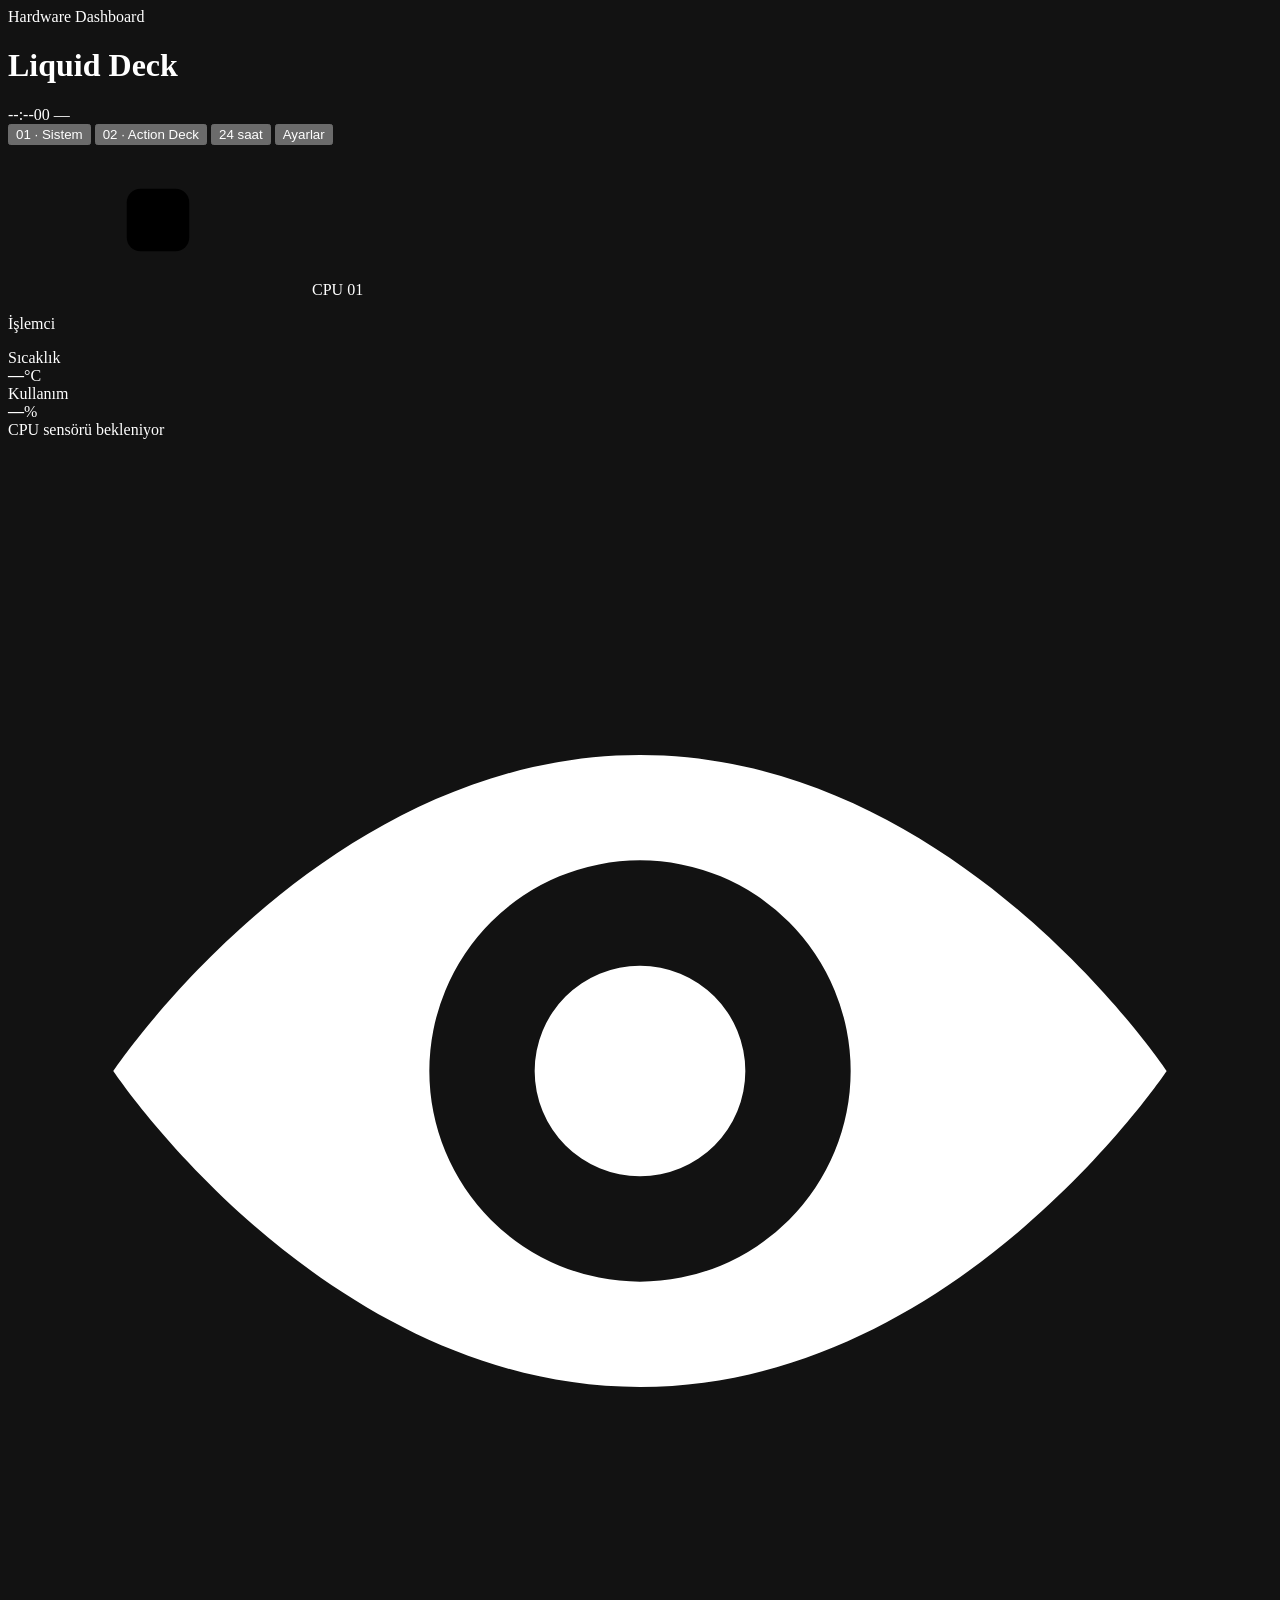
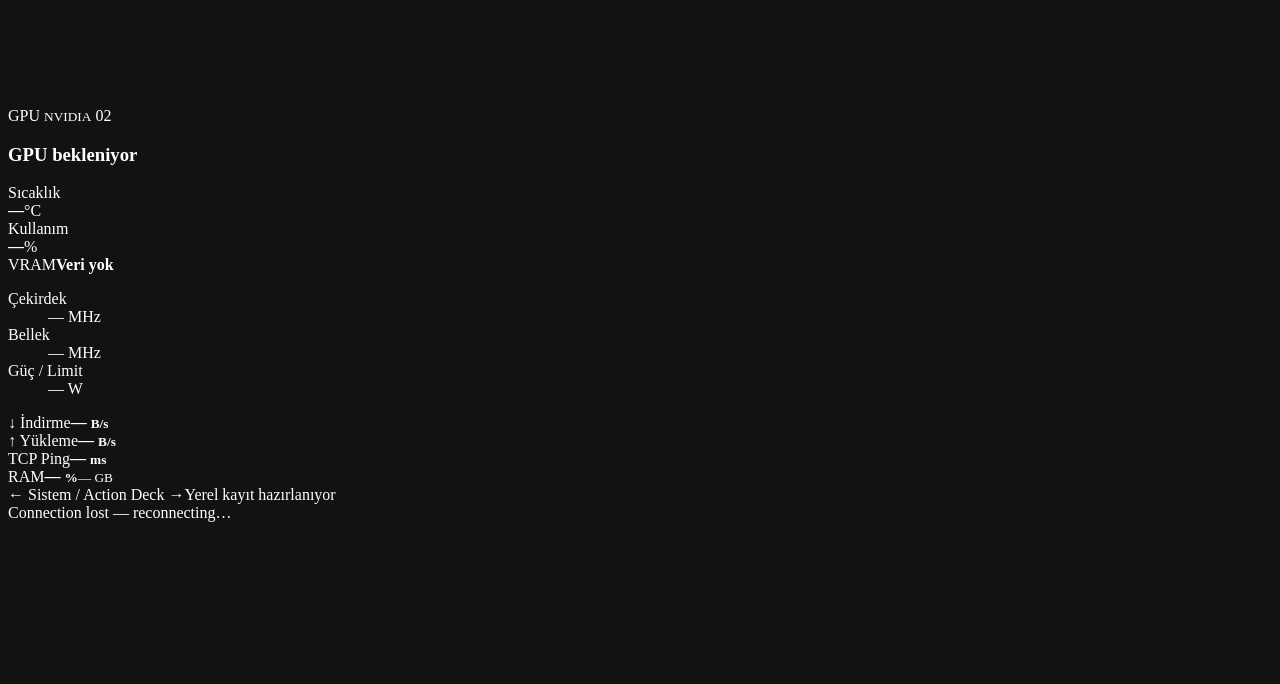
==== commit 45b166a3: ":D" ====
--- a/web/index.html
+++ b/web/index.html
@@ -13,9 +13,10 @@
   <link rel="icon" href="/icon.svg" type="image/svg+xml">
   <link rel="apple-touch-icon" href="/icon-192.png">
   <link rel="manifest" href="/manifest.webmanifest">
-  <link rel="stylesheet" href="/style.css">
+  <link rel="stylesheet" href="/style.css?v=7">
+  <link rel="stylesheet" href="/dashboard.css?v=8">
 </head>
-<body>
+<body data-finish="glass" data-scale="large">
   <div class="app">
     <header class="topbar">
       <div class="brand">
@@ -31,127 +32,59 @@
         <span class="clock-date" id="clockDate">—</span>
       </div>
 
-      <div class="status-cluster">
-        <div class="pill ping-pill" id="pingPill" data-quality="unknown" title="TCP latency">
-          <svg class="pill-icon" aria-hidden="true"><use href="#icon-activity"></use></svg>
-          <span class="pill-value" id="pingValue">--</span>
-          <span class="pill-unit">ms</span>
-        </div>
-        <div class="pill conn-pill" id="connPill" data-state="connecting">
-          <span class="status-dot" aria-hidden="true"></span>
-          <span id="connLabel">Linking</span>
-        </div>
-      </div>
     </header>
 
-    <main>
+    <nav class="dashboard-nav" aria-label="Dashboard sayfaları">
+      <button type="button" data-page="system" aria-pressed="true">01 · Sistem</button>
+      <button type="button" data-page="deck" aria-pressed="false">02 · Action Deck</button>
+      <button type="button" id="historyOpen">24 saat</button>
+      <button type="button" id="preferencesOpen" aria-label="Görünüm ve kayıt ayarları">Ayarlar</button>
+    </nav>
+    <main id="dashboardPages">
+      <div class="dashboard-page system-page" id="systemPage">
       <section class="hero" aria-label="Live hardware metrics">
-        <article class="card gauge-card" data-accent="cyan">
+        <article class="card hardware-card cpu-card" id="cpuCard" data-accent="orange" role="button" tabindex="0" aria-haspopup="dialog" aria-label="CPU sıcaklığı ve kullanımı; ayrıntılar için dokun">
           <div class="card-head">
             <span class="card-label">
               <svg class="label-icon" aria-hidden="true"><use href="#icon-cpu"></use></svg>
-              CPU
+              CPU <small id="cpuBrand" hidden>Ryzen</small>
             </span>
-            <span class="chip">
-              <svg class="chip-icon" aria-hidden="true"><use href="#icon-thermometer"></use></svg>
-              <span id="cpuTemp">--°</span>
-            </span>
-          </div>
-
-          <div class="gauge">
-            <svg class="ring" viewBox="0 0 128 128" role="img" aria-label="CPU usage">
-              <circle class="ring-track" cx="64" cy="64" r="54"></circle>
-              <circle class="ring-progress" id="cpuRing" cx="64" cy="64" r="54" stroke="#0a84ff"></circle>
-            </svg>
-            <span class="gauge-center">
-              <span class="gauge-value" id="cpuValue">0</span><span class="gauge-unit">%</span>
-            </span>
-          </div>
-
-          <div class="card-foot">
-            <span id="cpuCores">— cores</span>
-            <span class="foot-sep" aria-hidden="true"></span>
-            <span id="cpuLoad">load —</span>
-          </div>
+            <span class="hardware-priority">01</span>
+          </div>
+          <p class="hardware-subtitle" id="cpuCores">İşlemci</p>
+          <div class="hardware-readings">
+            <div class="temperature-reading"><span class="reading-label">Sıcaklık</span><div class="temperature-text"><strong id="cpuTemp" data-heat="unknown">—</strong><span class="temperature-unit">°C</span></div></div>
+            <div class="usage-reading"><span class="reading-label">Kullanım</span><div class="usage-text"><strong id="cpuValue">—</strong><span class="usage-unit">%</span></div><span class="fan-line" id="cpuFan" hidden>Fan —</span></div>
+          </div>
+          <div class="hardware-bottom cpu-sensor-info"><span id="cpuSensorLabel">CPU sensörü bekleniyor</span></div>
         </article>
 
-        <article class="card gauge-card" data-accent="violet">
+        <article class="card hardware-card gpu-card" id="gpuCard" aria-label="NVIDIA GPU sıcaklığı ve kullanımı; ayrıntılar için dokun" role="button" tabindex="0" aria-haspopup="dialog">
           <div class="card-head">
             <span class="card-label">
-              <svg class="label-icon" aria-hidden="true"><use href="#icon-memory"></use></svg>
-              Memory
+              <svg class="gpu-mark" viewBox="0 0 24 24" aria-hidden="true"><path d="M2 12s4-6 10-6 10 6 10 6-4 6-10 6S2 12 2 12Zm10-4a4 4 0 1 0 0 8 4 4 0 0 0 0-8Zm0 2a2 2 0 1 1 0 4 2 2 0 0 1 0-4Z" fill="currentColor"/></svg>
+              GPU <small id="gpuBrand">NVIDIA</small>
             </span>
-            <span class="chip" id="ramTotalChip">— GB</span>
-          </div>
-
-          <div class="gauge">
-            <svg class="ring" viewBox="0 0 128 128" role="img" aria-label="Memory usage">
-              <circle class="ring-track" cx="64" cy="64" r="54"></circle>
-              <circle class="ring-progress" id="ramRing" cx="64" cy="64" r="54" stroke="#bf5af2"></circle>
-            </svg>
-            <span class="gauge-center">
-              <span class="gauge-value" id="ramValue">0</span><span class="gauge-unit">%</span>
-            </span>
-          </div>
-
-          <div class="card-foot">
-            <span id="ramUsed">used —</span>
-            <span class="foot-sep" aria-hidden="true"></span>
-            <span id="ramFree">free —</span>
-          </div>
-        </article>
-
-        <article class="card net-card">
-          <div class="card-head">
-            <span class="card-label">
-              <svg class="label-icon" aria-hidden="true"><use href="#icon-wifi"></use></svg>
-              Network
-            </span>
-            <span class="chip chip-mono" id="netIface">—</span>
-          </div>
-
-          <div class="net-grid">
-            <div class="net-stat">
-              <span class="net-head">
-                <span class="net-arrow down" aria-hidden="true"><svg><use href="#icon-arrow-down"></use></svg></span>
-                <span class="net-label">Download</span>
-              </span>
-              <span class="net-value"><span id="netDownValue">0</span><span class="net-unit" id="netDownUnit">B/s</span></span>
-              <span class="meter"><i class="meter-fill down" id="netDownBar"></i></span>
-            </div>
-
-            <div class="net-stat">
-              <span class="net-head">
-                <span class="net-arrow up" aria-hidden="true"><svg><use href="#icon-arrow-up"></use></svg></span>
-                <span class="net-label">Upload</span>
-              </span>
-              <span class="net-value"><span id="netUpValue">0</span><span class="net-unit" id="netUpUnit">B/s</span></span>
-              <span class="meter"><i class="meter-fill up" id="netUpBar"></i></span>
-            </div>
-          </div>
-
-          <div class="chart">
-            <svg id="netChart" viewBox="0 0 360 110" preserveAspectRatio="none" aria-hidden="true">
-              <path class="line down" id="rxLine"></path>
-              <path class="line up" id="txLine"></path>
-            </svg>
-            <div class="chart-legend">
-              <span class="legend down"><i aria-hidden="true"></i>Download</span>
-              <span class="legend up"><i aria-hidden="true"></i>Upload</span>
-              <span class="chart-peak" id="netPeak">peak —</span>
-            </div>
-          </div>
-
-          <div class="card-foot">
-            <span id="netTotal">—</span>
-          </div>
+            <span class="hardware-priority">02</span>
+          </div>
+          <h3 class="hardware-subtitle" id="gpuName">GPU bekleniyor</h3>
+          <div class="hardware-readings">
+            <div class="temperature-reading"><span class="reading-label">Sıcaklık</span><div class="temperature-text"><strong id="gpuTemp" data-heat="unknown">—</strong><span class="temperature-unit">°C</span></div></div>
+            <div class="usage-reading"><span class="reading-label">Kullanım</span><div class="usage-text"><strong id="gpuUsage">—</strong><span class="usage-unit">%</span></div><span class="fan-line" id="gpuFan" hidden>Fan —</span></div>
+          </div>
+          <div class="hardware-bottom">
+            <div class="gpu-memory-inline"><span>VRAM</span><strong id="gpuMemory">Veri yok</strong></div>
+            <dl class="gpu-details"><div><dt>Çekirdek</dt><dd id="gpuClock">— MHz</dd></div><div><dt>Bellek</dt><dd id="gpuMemClock">— MHz</dd></div><div><dt>Güç / Limit</dt><dd id="gpuPower">— W</dd></div></dl>
+          </div>
+          <small id="gpuStatus" role="status" hidden></small>
         </article>
       </section>
-
-      <section class="deck-section" aria-labelledby="deckTitle">
+      </div>
+
+      <section class="deck-section dashboard-page" id="deckPage" aria-labelledby="deckTitle" hidden>
         <div class="section-head">
           <h2 id="deckTitle">Action Deck</h2>
-          <span class="section-note" id="deckNote">Tap to trigger · long-press to edit</span>
+          <span class="section-note" id="deckNote">Dokun: çalıştır · Uzun bas: düzenle</span>
         </div>
 
         <div class="board-bar">
@@ -169,31 +102,64 @@
         <div class="deck" id="deck" role="tabpanel" aria-label="Action buttons"></div>
       </section>
 
+    </main>
+    <section class="card network-strip" aria-label="İnternet hızı ve bağlantı kalitesi">
+      <div class="strip-rates" id="netStrip" role="button" tabindex="0" aria-haspopup="dialog" aria-label="İnternet ayrıntıları ve grafik için dokun">
+        <div><span class="strip-label">↓ İndirme</span><strong class="download"><span id="netDownValue">—</span> <small id="netDownUnit">B/s</small></strong></div>
+        <div><span class="strip-label">↑ Yükleme</span><strong class="upload"><span id="netUpValue">—</span> <small id="netUpUnit">B/s</small></strong></div>
+        <div><span class="strip-label">TCP Ping</span><strong><span id="stripPing">—</span> <small>ms</small></strong></div>
+      </div>
+      <div class="ram-compact"><span class="strip-label">RAM</span><strong><span id="ramValue">—</span> <small>%</small></strong><small id="ramSummary">— GB</small></div>
+    </section>
+    <footer class="dashboard-hint"><span>← Sistem / Action Deck →</span><span id="localLogStatus">Yerel kayıt hazırlanıyor</span></footer>
+  </div>
+
+  <dialog class="dashboard-dialog" id="preferencesDialog" aria-labelledby="preferencesTitle">
+    <header><div><span class="eyebrow">Bu cihazda saklanır</span><h2 id="preferencesTitle">Panel ayarları</h2></div><button type="button" class="btn" data-dismiss="preferencesDialog">Kapat</button></header>
+    <div class="dialog-content">
+      <label class="preference-row">Görünüm<select id="finishSelect"><option value="glass">Hafif Cam</option><option value="flat">Tasarruf · Düz</option></select></label>
+      <label class="preference-row">Boyut<select id="scaleSelect"><option value="normal">Normal</option><option value="large">Büyük · Note 4</option></select></label>
+      <label class="preference-row">24 saatlik yerel kayıt<input type="checkbox" id="loggingEnabled" aria-label="24 saatlik yerel kayıt" checked></label>
+      <label class="preference-row">Ping farkı uyarı eşiği<select id="jitterThreshold"><option value="15">15 ms · Hassas</option><option value="30" selected>30 ms · Normal</option><option value="60">60 ms · Sakin</option></select></label>
+      <p class="privacy-note">Kayıtlar yalnızca bu tarayıcıda tutulur. Her dakika ortalama / minimum / maksimum kaydedilir. Tarayıcı kapanırsa veya Android uyutursa boşluk oluşabilir. Site verilerini temizlemek geçmişi siler. Gerçek arka plan blur'u ve sürekli animasyon yoktur.</p>
       <section class="card system-card" aria-labelledby="systemTitle">
         <div class="system-head">
           <div>
-            <span class="eyebrow">System</span>
-            <h2 id="systemTitle">Machine</h2>
+            <span class="eyebrow">Sistem</span>
+            <h2 id="systemTitle">Bilgisayar</h2>
           </div>
           <span class="chip chip-mono" id="deckVersion">v1.0.0</span>
         </div>
 
         <dl class="system-grid">
-          <div><dt>Host</dt><dd id="sysHost">—</dd></div>
-          <div><dt>Operating system</dt><dd id="sysOs">—</dd></div>
-          <div><dt>Uptime</dt><dd id="sysUptime">—</dd></div>
-          <div><dt>Load average</dt><dd id="sysLoad">—</dd></div>
+          <div><dt>Ana makine</dt><dd id="sysHost">—</dd></div>
+          <div><dt>İşletim sistemi</dt><dd id="sysOs">—</dd></div>
+          <div><dt>Çalışma süresi</dt><dd id="sysUptime">—</dd></div>
+          <div><dt>Yük ortalaması</dt><dd id="sysLoad">—</dd></div>
           <div><dt>TCP ping</dt><dd id="sysPing">—</dd></div>
-          <div><dt>Socket RTT</dt><dd id="sysRtt">—</dd></div>
+          <div><dt>Soket gecikmesi</dt><dd id="sysRtt">—</dd></div>
         </dl>
       </section>
-    </main>
-
-    <footer>
-      <span>Liquid Deck · Rust core · 1 s telemetry</span>
-      <span class="footer-live"><i aria-hidden="true"></i>AMOLED glass</span>
-    </footer>
-  </div>
+    </div>
+  </dialog>
+
+  <dialog class="dashboard-dialog history-dialog" id="historyDialog" aria-labelledby="historyTitle">
+    <header><div><span class="eyebrow">Telefonda · Son 24 saat</span><h2 id="historyTitle">Kaynak geçmişi</h2></div><button type="button" class="btn" data-dismiss="historyDialog">Kapat</button></header>
+    <div class="dialog-content">
+      <p id="historySummary" role="status">Kayıtlar yükleniyor…</p>
+      <label class="preference-row">Gösterge<select id="historyMetric"><option value="cpu">CPU · %</option><option value="temp">CPU sıcaklığı · °C</option><option value="ram_pct">RAM · %</option><option value="gpu_usage">GPU · %</option><option value="gpu_temp">GPU sıcaklığı · °C</option><option value="gpu_memory_pct">VRAM · %</option><option value="gpu_power_watts">GPU güç · W</option><option value="gpu_clock_mhz">GPU çekirdek · MHz</option><option value="net_rx">İndirme · KB/s</option><option value="net_tx">Yükleme · KB/s</option><option value="ping">TCP ping · ms</option><option value="jitter">Ping farkı · ms</option></select></label>
+      <svg id="historyChart" viewBox="0 0 600 160" role="img" aria-label="Son 24 saat; çizgi ortalama, dikey aralıklar minimum ve maksimum"></svg>
+      <div class="history-axis"><span id="historyStart">24 saat önce</span><span>Şimdi</span></div>
+      <p class="privacy-note">Çizgi: ortalama · Aralık: min–maks · Boşluklar: kayıt yok. Ping farkı ardışık TCP ölçümleri arasındaki mutlak farktır; oyun jitter'ı veya paket kaybı ölçümü değildir.</p>
+      <h3>Bağlantı uyarıları</h3><ul id="historyEvents" class="history-events"></ul>
+      <div class="history-actions"><button type="button" class="btn" id="historyExport">JSON indir</button><button type="button" class="btn btn-danger-ghost" id="historyClear">Bu bilgisayarın geçmişini sil</button></div>
+    </div>
+  </dialog>
+
+  <dialog class="dashboard-dialog detail-dialog" id="detailDialog" aria-labelledby="detailTitle">
+    <header><div><span class="eyebrow" id="detailEyebrow">Donanım</span><h2 id="detailTitle">Ayrıntılar</h2></div><button type="button" class="btn" data-dismiss="detailDialog">Kapat</button></header>
+    <div class="dialog-content" id="detailBody"></div>
+  </dialog>
 
   <div class="reconnect-banner" id="reconnectBanner" role="status">
     <span class="spinner" aria-hidden="true"></span>
@@ -435,6 +401,8 @@
     <symbol id="icon-close" viewBox="0 0 24 24"><path d="m5 5 14 14M19 5 5 19"></path></symbol>
   </svg>
 
-  <script src="/app.js" defer></script>
+  <script src="/history.js?v=5" defer></script>
+  <script src="/dashboard.js?v=5" defer></script>
+  <script src="/app.js?v=10" defer></script>
 </body>
 </html>
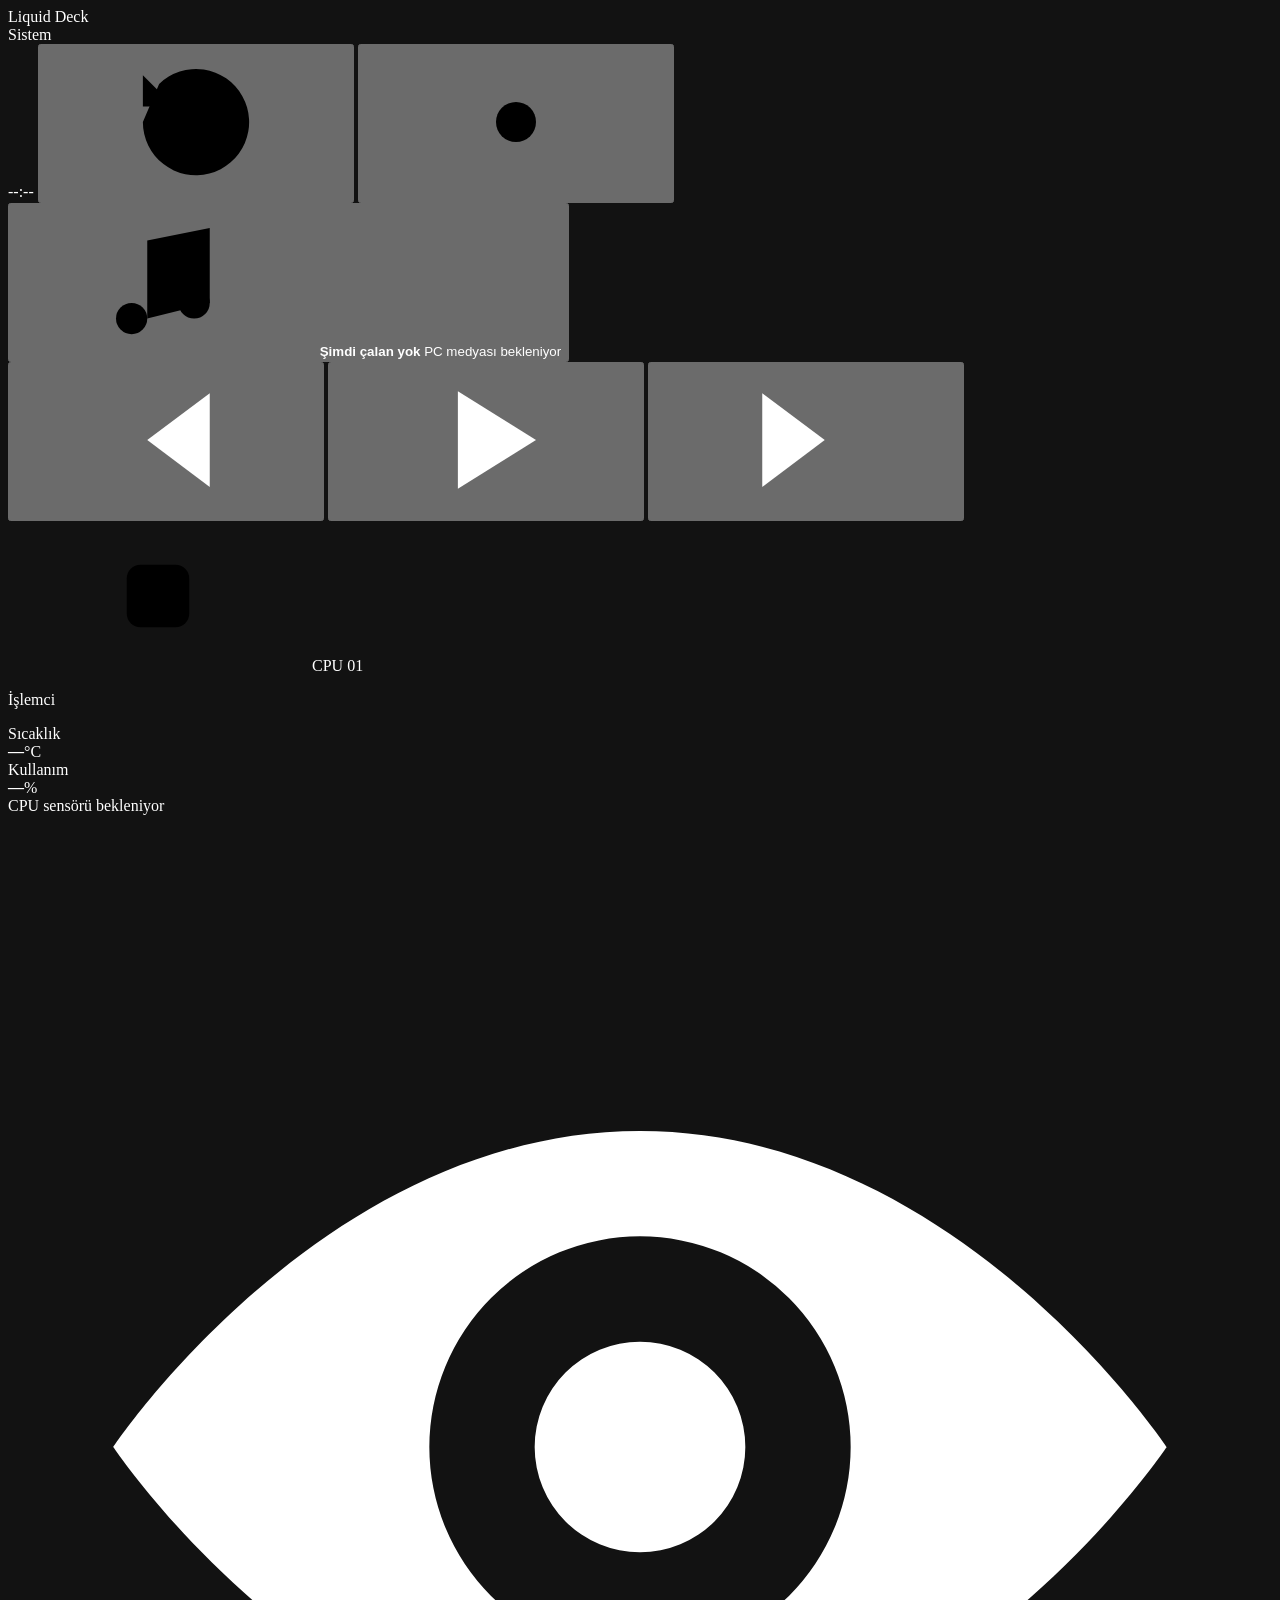
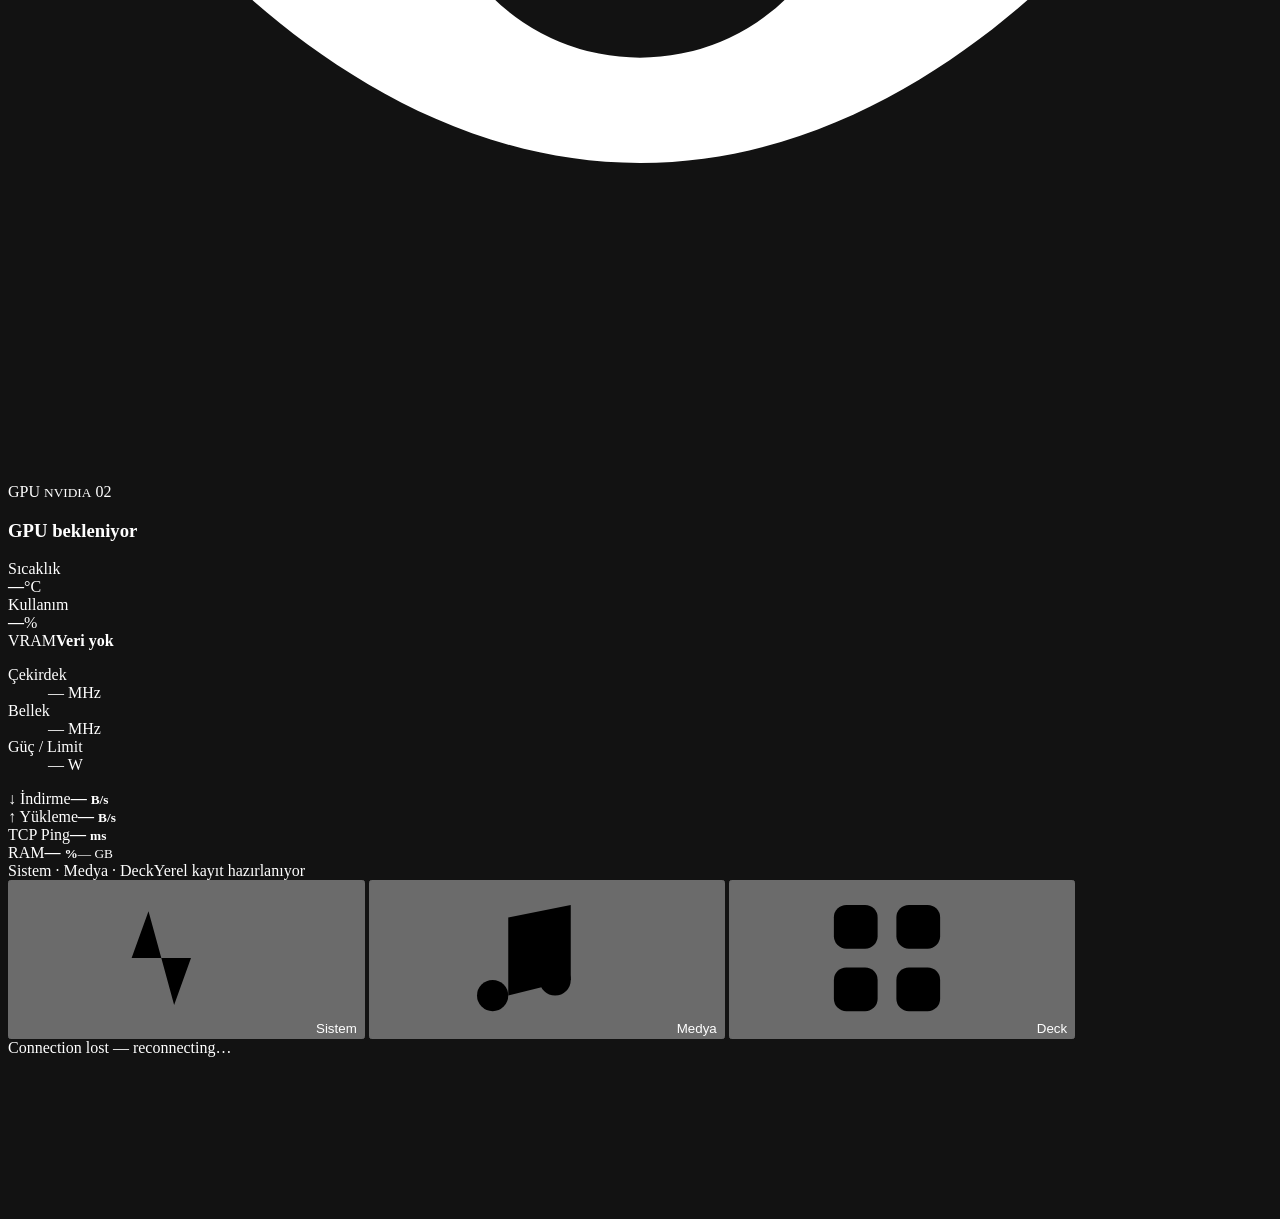
==== commit 94ad6784: "feat: CarPlay-style compact shell with now-playing PC media Replace the tall top bar with a 44 px st" ====
--- a/web/index.html
+++ b/web/index.html
@@ -13,83 +13,129 @@
   <link rel="icon" href="/icon.svg" type="image/svg+xml">
   <link rel="apple-touch-icon" href="/icon-192.png">
   <link rel="manifest" href="/manifest.webmanifest">
-  <link rel="stylesheet" href="/style.css?v=7">
-  <link rel="stylesheet" href="/dashboard.css?v=8">
+  <link rel="stylesheet" href="/style.css?v=8">
+  <link rel="stylesheet" href="/dashboard.css?v=10">
 </head>
 <body data-finish="glass" data-scale="large">
   <div class="app">
-    <header class="topbar">
-      <div class="brand">
+    <header class="statusbar">
+      <div class="status-brand">
         <span class="brand-mark" aria-hidden="true"><i></i><i></i><i></i><i></i></span>
-        <span class="brand-copy">
-          <span class="eyebrow" id="brandHost">Hardware Dashboard</span>
-          <h1>Liquid Deck</h1>
-        </span>
+        <span class="status-host" id="brandHost">Liquid Deck</span>
       </div>
-
-      <div class="clock" aria-label="Local time">
-        <span class="clock-time"><span id="clockTime">--:--</span><span class="clock-seconds" id="clockSeconds">00</span></span>
-        <span class="clock-date" id="clockDate">—</span>
+      <div class="status-page" id="pageLabel">Sistem</div>
+      <div class="status-actions">
+        <span class="status-clock"><span id="clockTime">--:--</span></span>
+        <button class="status-btn" id="historyOpen" type="button" aria-label="Son 24 saat" title="Son 24 saat">
+          <svg aria-hidden="true"><use href="#icon-history"></use></svg>
+        </button>
+        <button class="status-btn" id="preferencesOpen" type="button" aria-label="Ayarlar" title="Ayarlar">
+          <svg aria-hidden="true"><use href="#icon-settings"></use></svg>
+        </button>
       </div>
-
     </header>
 
-    <nav class="dashboard-nav" aria-label="Dashboard sayfaları">
-      <button type="button" data-page="system" aria-pressed="true">01 · Sistem</button>
-      <button type="button" data-page="deck" aria-pressed="false">02 · Action Deck</button>
-      <button type="button" id="historyOpen">24 saat</button>
-      <button type="button" id="preferencesOpen" aria-label="Görünüm ve kayıt ayarları">Ayarlar</button>
-    </nav>
     <main id="dashboardPages">
       <div class="dashboard-page system-page" id="systemPage">
-      <section class="hero" aria-label="Live hardware metrics">
-        <article class="card hardware-card cpu-card" id="cpuCard" data-accent="orange" role="button" tabindex="0" aria-haspopup="dialog" aria-label="CPU sıcaklığı ve kullanımı; ayrıntılar için dokun">
-          <div class="card-head">
-            <span class="card-label">
-              <svg class="label-icon" aria-hidden="true"><use href="#icon-cpu"></use></svg>
-              CPU <small id="cpuBrand" hidden>Ryzen</small>
+        <section class="nowbar" id="nowBar" aria-label="Şimdi çalıyor">
+          <button class="nowbar-main" id="nowBarOpen" type="button" aria-label="Medya sayfasını aç">
+            <span class="nowbar-art" id="nowBarArt"><svg aria-hidden="true"><use href="#icon-music"></use></svg></span>
+            <span class="nowbar-copy">
+              <strong id="nowBarTitle">Şimdi çalan yok</strong>
+              <span id="nowBarArtist">PC medyası bekleniyor</span>
             </span>
-            <span class="hardware-priority">01</span>
-          </div>
-          <p class="hardware-subtitle" id="cpuCores">İşlemci</p>
-          <div class="hardware-readings">
-            <div class="temperature-reading"><span class="reading-label">Sıcaklık</span><div class="temperature-text"><strong id="cpuTemp" data-heat="unknown">—</strong><span class="temperature-unit">°C</span></div></div>
-            <div class="usage-reading"><span class="reading-label">Kullanım</span><div class="usage-text"><strong id="cpuValue">—</strong><span class="usage-unit">%</span></div><span class="fan-line" id="cpuFan" hidden>Fan —</span></div>
-          </div>
-          <div class="hardware-bottom cpu-sensor-info"><span id="cpuSensorLabel">CPU sensörü bekleniyor</span></div>
-        </article>
-
-        <article class="card hardware-card gpu-card" id="gpuCard" aria-label="NVIDIA GPU sıcaklığı ve kullanımı; ayrıntılar için dokun" role="button" tabindex="0" aria-haspopup="dialog">
-          <div class="card-head">
-            <span class="card-label">
-              <svg class="gpu-mark" viewBox="0 0 24 24" aria-hidden="true"><path d="M2 12s4-6 10-6 10 6 10 6-4 6-10 6S2 12 2 12Zm10-4a4 4 0 1 0 0 8 4 4 0 0 0 0-8Zm0 2a2 2 0 1 1 0 4 2 2 0 0 1 0-4Z" fill="currentColor"/></svg>
-              GPU <small id="gpuBrand">NVIDIA</small>
-            </span>
-            <span class="hardware-priority">02</span>
-          </div>
-          <h3 class="hardware-subtitle" id="gpuName">GPU bekleniyor</h3>
-          <div class="hardware-readings">
-            <div class="temperature-reading"><span class="reading-label">Sıcaklık</span><div class="temperature-text"><strong id="gpuTemp" data-heat="unknown">—</strong><span class="temperature-unit">°C</span></div></div>
-            <div class="usage-reading"><span class="reading-label">Kullanım</span><div class="usage-text"><strong id="gpuUsage">—</strong><span class="usage-unit">%</span></div><span class="fan-line" id="gpuFan" hidden>Fan —</span></div>
-          </div>
-          <div class="hardware-bottom">
-            <div class="gpu-memory-inline"><span>VRAM</span><strong id="gpuMemory">Veri yok</strong></div>
-            <dl class="gpu-details"><div><dt>Çekirdek</dt><dd id="gpuClock">— MHz</dd></div><div><dt>Bellek</dt><dd id="gpuMemClock">— MHz</dd></div><div><dt>Güç / Limit</dt><dd id="gpuPower">— W</dd></div></dl>
-          </div>
-          <small id="gpuStatus" role="status" hidden></small>
-        </article>
+          </button>
+          <div class="nowbar-controls">
+            <button type="button" class="nowbar-btn" data-media="previous" aria-label="Önceki parça"><svg aria-hidden="true"><use href="#icon-previous"></use></svg></button>
+            <button type="button" class="nowbar-btn nowbar-play" data-media="play_pause" aria-label="Oynat veya duraklat"><svg aria-hidden="true"><use href="#icon-play"></use></svg></button>
+            <button type="button" class="nowbar-btn" data-media="next" aria-label="Sonraki parça"><svg aria-hidden="true"><use href="#icon-next"></use></svg></button>
+          </div>
+        </section>
+
+        <section class="hero" aria-label="Live hardware metrics">
+          <article class="card hardware-card cpu-card" id="cpuCard" data-accent="orange" role="button" tabindex="0" aria-haspopup="dialog" aria-label="CPU sıcaklığı ve kullanımı; ayrıntılar için dokun">
+            <div class="card-head">
+              <span class="card-label">
+                <svg class="label-icon" aria-hidden="true"><use href="#icon-cpu"></use></svg>
+                CPU <small id="cpuBrand" hidden>Ryzen</small>
+              </span>
+              <span class="hardware-priority">01</span>
+            </div>
+            <p class="hardware-subtitle" id="cpuCores">İşlemci</p>
+            <div class="hardware-readings">
+              <div class="temperature-reading"><span class="reading-label">Sıcaklık</span><div class="temperature-text"><strong id="cpuTemp" data-heat="unknown">—</strong><span class="temperature-unit">°C</span></div></div>
+              <div class="usage-reading"><span class="reading-label">Kullanım</span><div class="usage-text"><strong id="cpuValue">—</strong><span class="usage-unit">%</span></div><span class="fan-line" id="cpuFan" hidden>Fan —</span></div>
+            </div>
+            <div class="hardware-bottom cpu-sensor-info"><span id="cpuSensorLabel">CPU sensörü bekleniyor</span></div>
+          </article>
+
+          <article class="card hardware-card gpu-card" id="gpuCard" aria-label="NVIDIA GPU sıcaklığı ve kullanımı; ayrıntılar için dokun" role="button" tabindex="0" aria-haspopup="dialog">
+            <div class="card-head">
+              <span class="card-label">
+                <svg class="gpu-mark" viewBox="0 0 24 24" aria-hidden="true"><path d="M2 12s4-6 10-6 10 6 10 6-4 6-10 6S2 12 2 12Zm10-4a4 4 0 1 0 0 8 4 4 0 0 0 0-8Zm0 2a2 2 0 1 1 0 4 2 2 0 0 1 0-4Z" fill="currentColor"/></svg>
+                GPU <small id="gpuBrand">NVIDIA</small>
+              </span>
+              <span class="hardware-priority">02</span>
+            </div>
+            <h3 class="hardware-subtitle" id="gpuName">GPU bekleniyor</h3>
+            <div class="hardware-readings">
+              <div class="temperature-reading"><span class="reading-label">Sıcaklık</span><div class="temperature-text"><strong id="gpuTemp" data-heat="unknown">—</strong><span class="temperature-unit">°C</span></div></div>
+              <div class="usage-reading"><span class="reading-label">Kullanım</span><div class="usage-text"><strong id="gpuUsage">—</strong><span class="usage-unit">%</span></div><span class="fan-line" id="gpuFan" hidden>Fan —</span></div>
+            </div>
+            <div class="hardware-bottom">
+              <div class="gpu-memory-inline"><span>VRAM</span><strong id="gpuMemory">Veri yok</strong></div>
+              <dl class="gpu-details"><div><dt>Çekirdek</dt><dd id="gpuClock">— MHz</dd></div><div><dt>Bellek</dt><dd id="gpuMemClock">— MHz</dd></div><div><dt>Güç / Limit</dt><dd id="gpuPower">— W</dd></div></dl>
+            </div>
+            <small id="gpuStatus" role="status" hidden></small>
+          </article>
+        </section>
+
+        <section class="card network-strip" aria-label="İnternet hızı ve bağlantı kalitesi">
+          <div class="strip-rates" id="netStrip" role="button" tabindex="0" aria-haspopup="dialog" aria-label="İnternet ayrıntıları ve grafik için dokun">
+            <div><span class="strip-label">↓ İndirme</span><strong class="download"><span id="netDownValue">—</span> <small id="netDownUnit">B/s</small></strong></div>
+            <div><span class="strip-label">↑ Yükleme</span><strong class="upload"><span id="netUpValue">—</span> <small id="netUpUnit">B/s</small></strong></div>
+            <div><span class="strip-label">TCP Ping</span><strong><span id="stripPing">—</span> <small>ms</small></strong></div>
+          </div>
+          <div class="ram-compact"><span class="strip-label">RAM</span><strong><span id="ramValue">—</span> <small>%</small></strong><small id="ramSummary">— GB</small></div>
+        </section>
+        <footer class="dashboard-hint"><span>Sistem · Medya · Deck</span><span id="localLogStatus">Yerel kayıt hazırlanıyor</span></footer>
+      </div>
+
+      <section class="dashboard-page media-page" id="mediaPage" aria-label="PC medyası" hidden>
+        <div class="media-stage">
+          <div class="media-art-wrap">
+            <div class="media-art" id="mediaArt"><svg aria-hidden="true"><use href="#icon-music"></use></svg></div>
+            <span class="media-app" id="mediaSource">PC</span>
+          </div>
+          <div class="media-copy">
+            <p class="media-eyebrow">Şimdi çalıyor</p>
+            <h1 class="media-title" id="mediaTitle">Şimdi çalan yok</h1>
+            <p class="media-artist" id="mediaArtist">Bir uygulamada müzik başlatın</p>
+            <p class="media-album" id="mediaAlbum"></p>
+            <div class="media-progress">
+              <span id="mediaPos">0:00</span>
+              <div class="media-track"><i id="mediaBar"></i></div>
+              <span id="mediaDur">0:00</span>
+            </div>
+            <div class="media-controls">
+              <button type="button" class="media-btn" data-media="previous" aria-label="Önceki parça"><svg aria-hidden="true"><use href="#icon-previous"></use></svg></button>
+              <button type="button" class="media-btn media-btn-main" data-media="play_pause" aria-label="Oynat veya duraklat"><svg aria-hidden="true"><use href="#icon-play"></use></svg></button>
+              <button type="button" class="media-btn" data-media="next" aria-label="Sonraki parça"><svg aria-hidden="true"><use href="#icon-next"></use></svg></button>
+            </div>
+            <div class="media-foot">
+              <button type="button" class="volume-btn" data-volume="down" aria-label="Sesi azalt"><svg aria-hidden="true"><use href="#icon-volume-down"></use></svg></button>
+              <span class="media-hint">PC sesi</span>
+              <button type="button" class="volume-btn" data-volume="up" aria-label="Sesi arttır"><svg aria-hidden="true"><use href="#icon-volume-up"></use></svg></button>
+            </div>
+          </div>
+        </div>
       </section>
-      </div>
-
-      <section class="deck-section dashboard-page" id="deckPage" aria-labelledby="deckTitle" hidden>
-        <div class="section-head">
-          <h2 id="deckTitle">Action Deck</h2>
-          <span class="section-note" id="deckNote">Dokun: çalıştır · Uzun bas: düzenle</span>
-        </div>
-
+
+      <section class="deck-section dashboard-page" id="deckPage" aria-label="Action Deck" hidden>
         <div class="board-bar">
           <div class="board-tabs" id="boardTabs" role="tablist" aria-label="Boards"></div>
           <div class="board-tools">
+            <span class="section-note" id="deckNote"></span>
             <button class="icon-btn" id="audioBtn" type="button" aria-label="Audio mixer" title="Audio mixer">
               <svg aria-hidden="true"><use href="#icon-speaker"></use></svg>
             </button>
@@ -101,17 +147,19 @@
 
         <div class="deck" id="deck" role="tabpanel" aria-label="Action buttons"></div>
       </section>
-
     </main>
-    <section class="card network-strip" aria-label="İnternet hızı ve bağlantı kalitesi">
-      <div class="strip-rates" id="netStrip" role="button" tabindex="0" aria-haspopup="dialog" aria-label="İnternet ayrıntıları ve grafik için dokun">
-        <div><span class="strip-label">↓ İndirme</span><strong class="download"><span id="netDownValue">—</span> <small id="netDownUnit">B/s</small></strong></div>
-        <div><span class="strip-label">↑ Yükleme</span><strong class="upload"><span id="netUpValue">—</span> <small id="netUpUnit">B/s</small></strong></div>
-        <div><span class="strip-label">TCP Ping</span><strong><span id="stripPing">—</span> <small>ms</small></strong></div>
-      </div>
-      <div class="ram-compact"><span class="strip-label">RAM</span><strong><span id="ramValue">—</span> <small>%</small></strong><small id="ramSummary">— GB</small></div>
-    </section>
-    <footer class="dashboard-hint"><span>← Sistem / Action Deck →</span><span id="localLogStatus">Yerel kayıt hazırlanıyor</span></footer>
+
+    <nav class="dock" aria-label="Sayfalar">
+      <button type="button" data-page="system" aria-pressed="true">
+        <svg aria-hidden="true"><use href="#icon-activity"></use></svg><span>Sistem</span>
+      </button>
+      <button type="button" data-page="media" aria-pressed="false">
+        <svg aria-hidden="true"><use href="#icon-music"></use></svg><span>Medya</span>
+      </button>
+      <button type="button" data-page="deck" aria-pressed="false">
+        <svg aria-hidden="true"><use href="#icon-grid"></use></svg><span>Deck</span>
+      </button>
+    </nav>
   </div>
 
   <dialog class="dashboard-dialog" id="preferencesDialog" aria-labelledby="preferencesTitle">
@@ -354,6 +402,11 @@
       <circle cx="12" cy="12" r="3.2"></circle>
       <path d="M12 2.8v3M12 18.2v3M4.5 7.2l2.6 1.5M16.9 15.3l2.6 1.5M4.5 16.8l2.6-1.5M16.9 8.7l2.6-1.5"></path>
     </symbol>
+    <symbol id="icon-history" viewBox="0 0 24 24">
+      <path d="M3.5 12a8.5 8.5 0 1 0 2.6-6.1"></path>
+      <path d="M3.5 4.5v5h5"></path>
+      <path d="M12 7.5V12l3 2"></path>
+    </symbol>
     <symbol id="icon-sound" viewBox="0 0 24 24">
       <path d="M3 12h2.2l1.8-5.5 2.7 11 2.3-8 1.7 2.5H21"></path>
     </symbol>
@@ -402,7 +455,7 @@
   </svg>
 
   <script src="/history.js?v=5" defer></script>
-  <script src="/dashboard.js?v=5" defer></script>
-  <script src="/app.js?v=10" defer></script>
+  <script src="/dashboard.js?v=7" defer></script>
+  <script src="/app.js?v=11" defer></script>
 </body>
 </html>
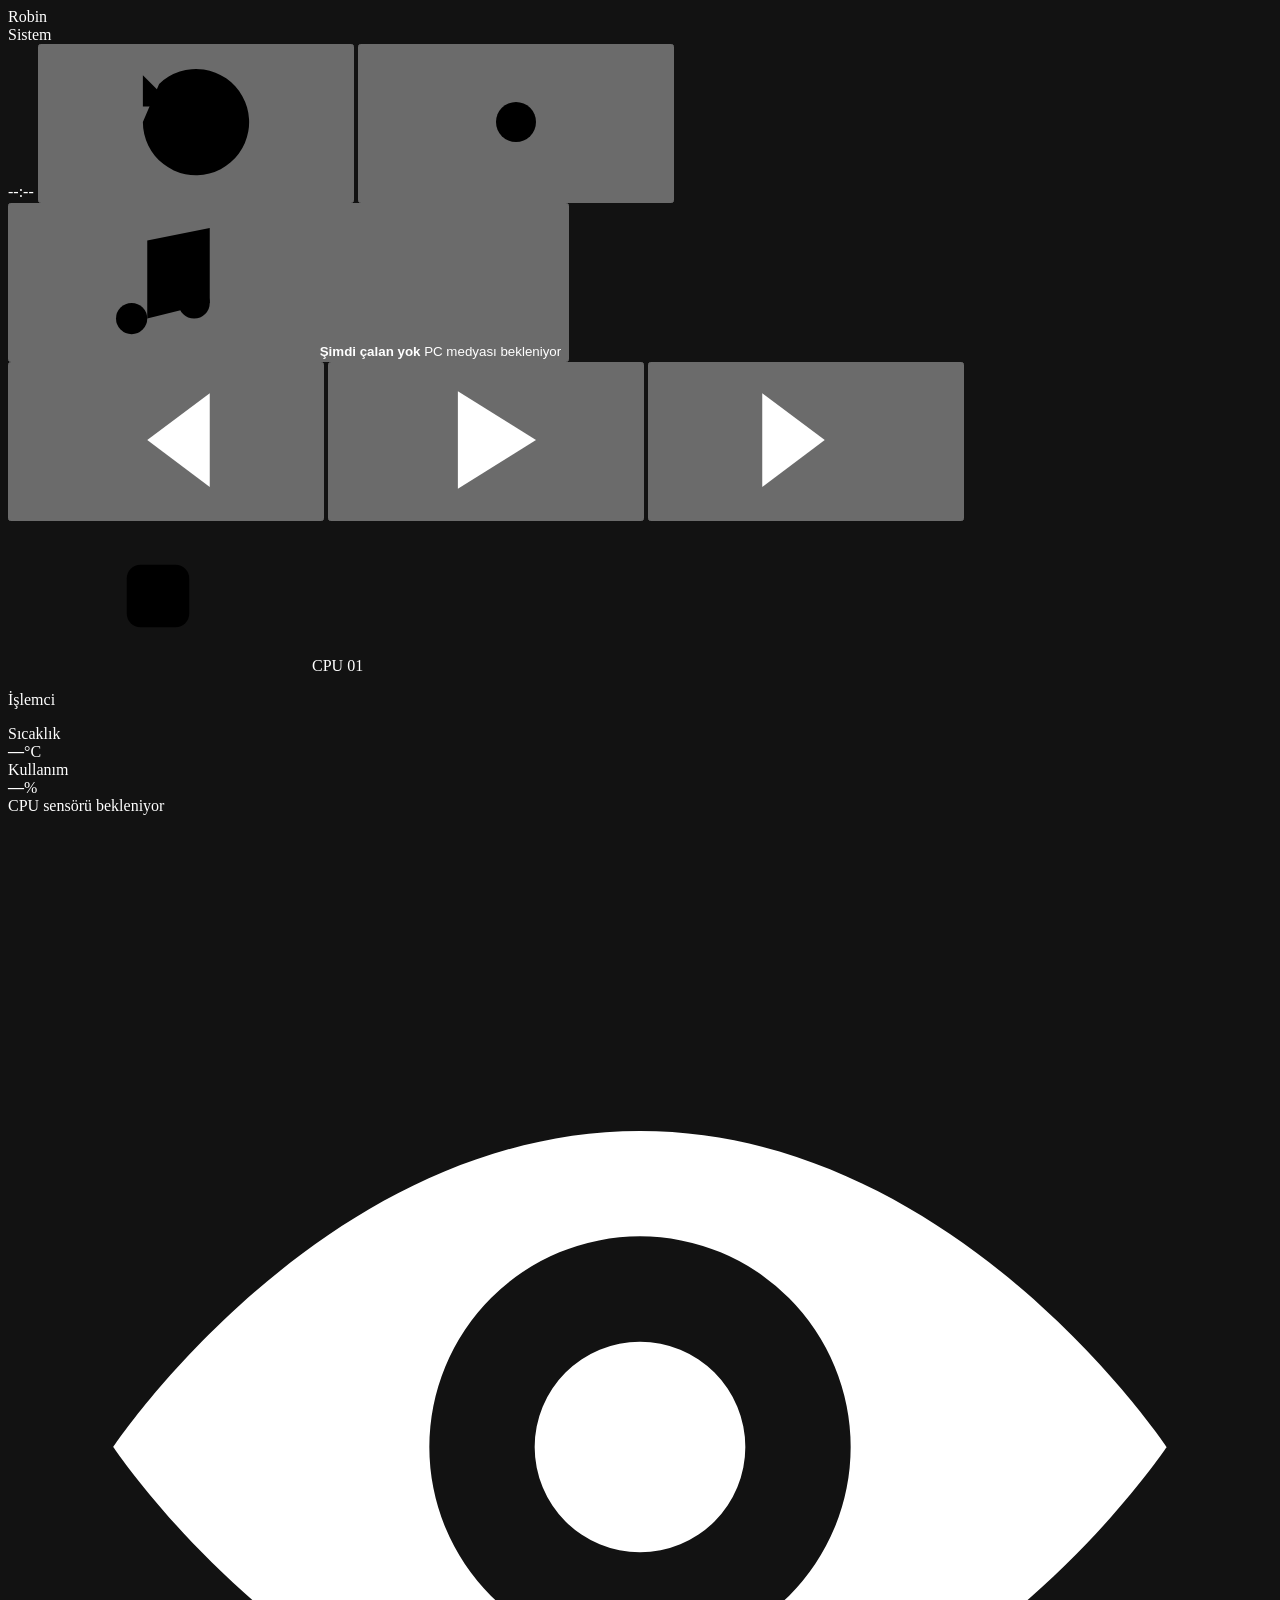
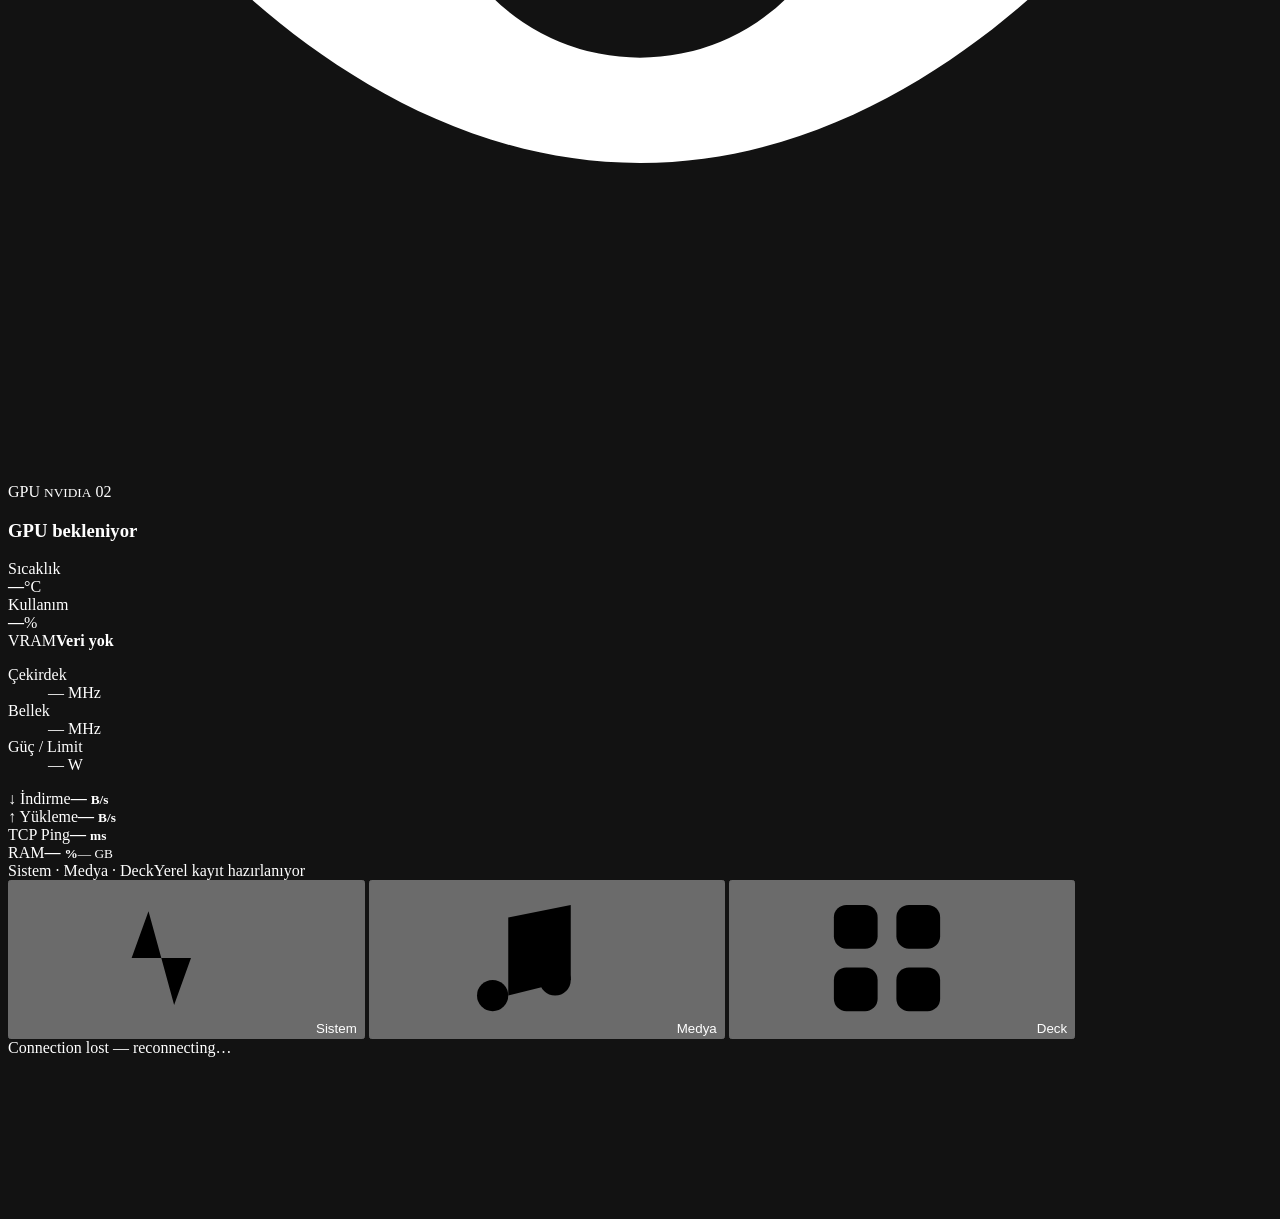
==== commit 22a3283f: "feat: rename visible application branding to Robin" ====
--- a/web/index.html
+++ b/web/index.html
@@ -8,20 +8,20 @@
   <meta name="apple-mobile-web-app-capable" content="yes">
   <meta name="apple-mobile-web-app-status-bar-style" content="black-translucent">
   <meta name="mobile-web-app-capable" content="yes">
-  <meta name="description" content="Liquid Deck — a live hardware dashboard and touch macro deck.">
-  <title>Liquid Deck</title>
+  <meta name="description" content="Robin — a live hardware dashboard and touch macro deck.">
+  <title>Robin</title>
   <link rel="icon" href="/icon.svg" type="image/svg+xml">
   <link rel="apple-touch-icon" href="/icon-192.png">
   <link rel="manifest" href="/manifest.webmanifest">
   <link rel="stylesheet" href="/style.css?v=8">
-  <link rel="stylesheet" href="/dashboard.css?v=10">
+  <link rel="stylesheet" href="/dashboard.css?v=13">
 </head>
 <body data-finish="glass" data-scale="large">
   <div class="app">
     <header class="statusbar">
       <div class="status-brand">
         <span class="brand-mark" aria-hidden="true"><i></i><i></i><i></i><i></i></span>
-        <span class="status-host" id="brandHost">Liquid Deck</span>
+        <span class="status-host" id="brandHost">Robin</span>
       </div>
       <div class="status-page" id="pageLabel">Sistem</div>
       <div class="status-actions">
@@ -275,7 +275,7 @@
     <form class="lock-panel" id="lockForm">
       <span class="lock-mark" aria-hidden="true"><svg><use href="#icon-lock"></use></svg></span>
       <h2>Deck locked</h2>
-      <p>Enter the access token printed by the Liquid Deck server.</p>
+      <p>Enter the access token printed by the Robin server.</p>
       <label class="sr-only" for="tokenInput">Access token</label>
       <input id="tokenInput" name="token" type="password" placeholder="Access token"
              autocomplete="current-password" spellcheck="false" autocapitalize="off">
